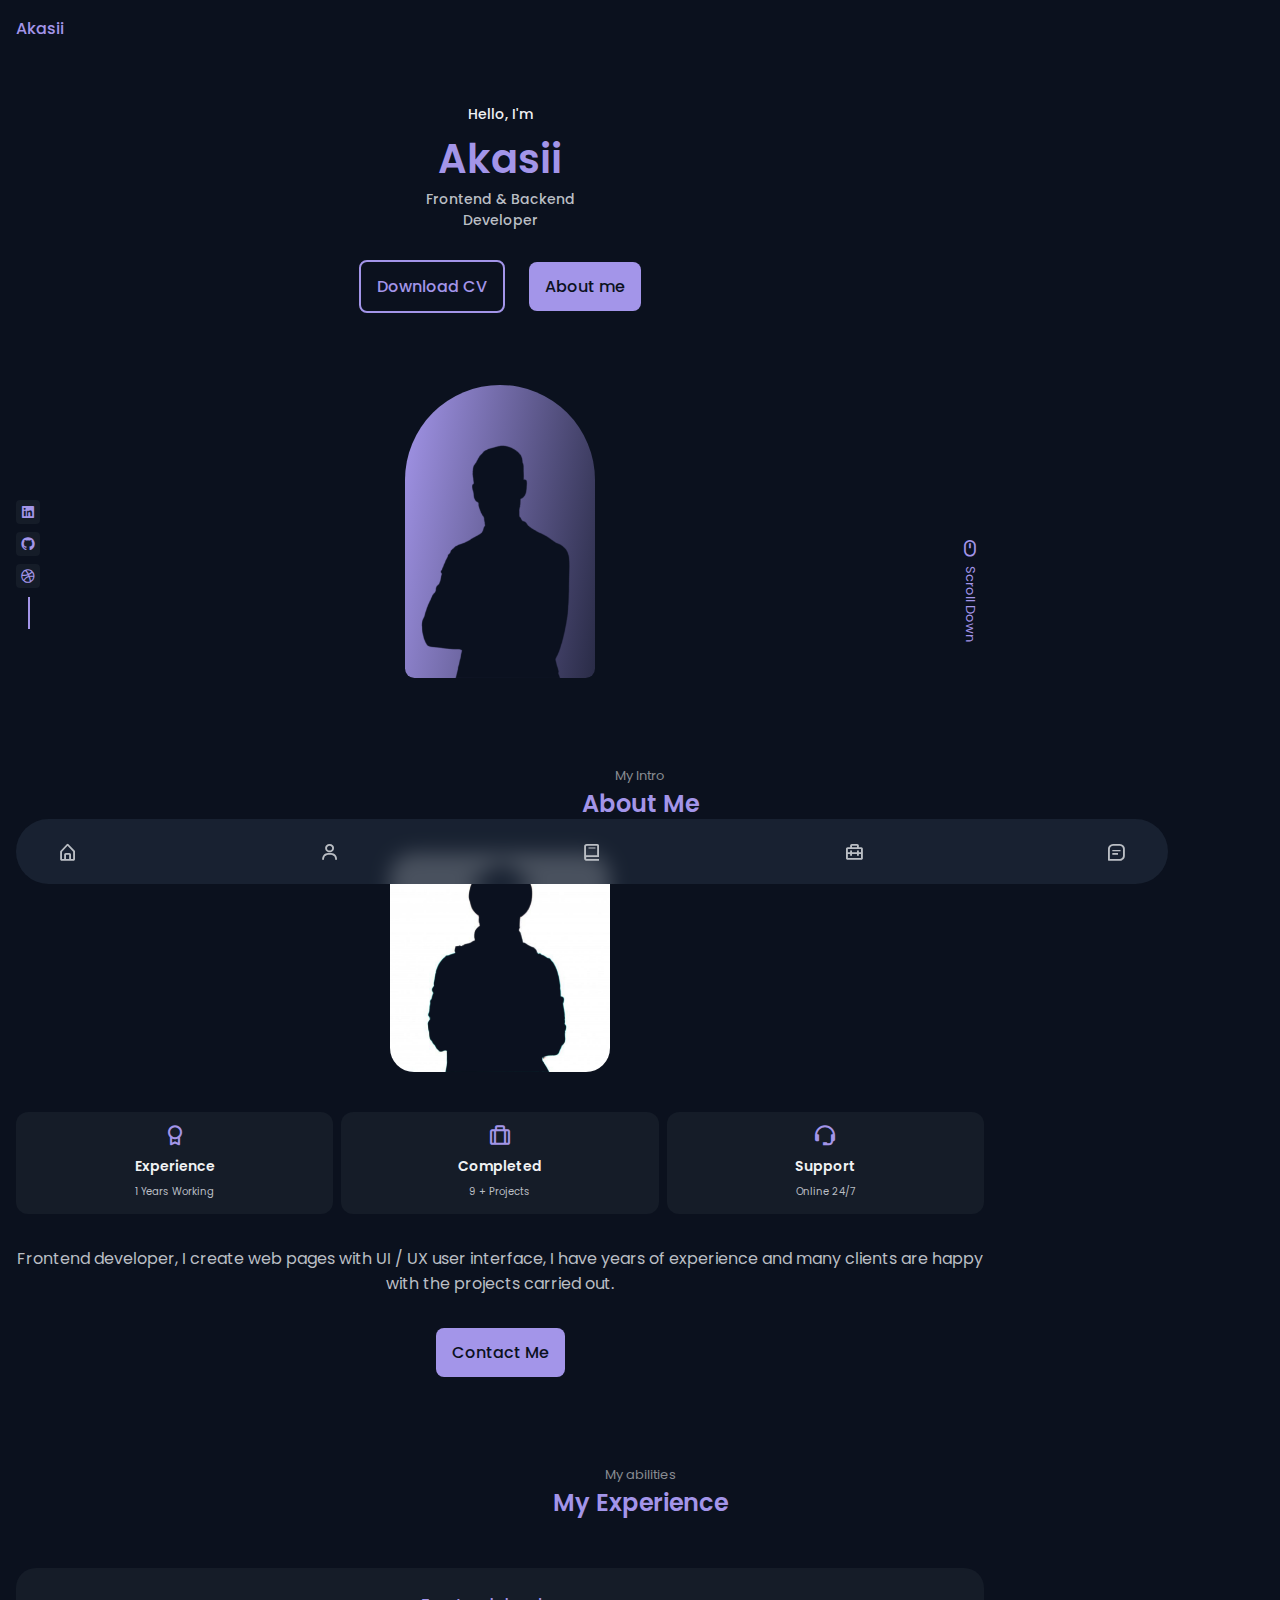
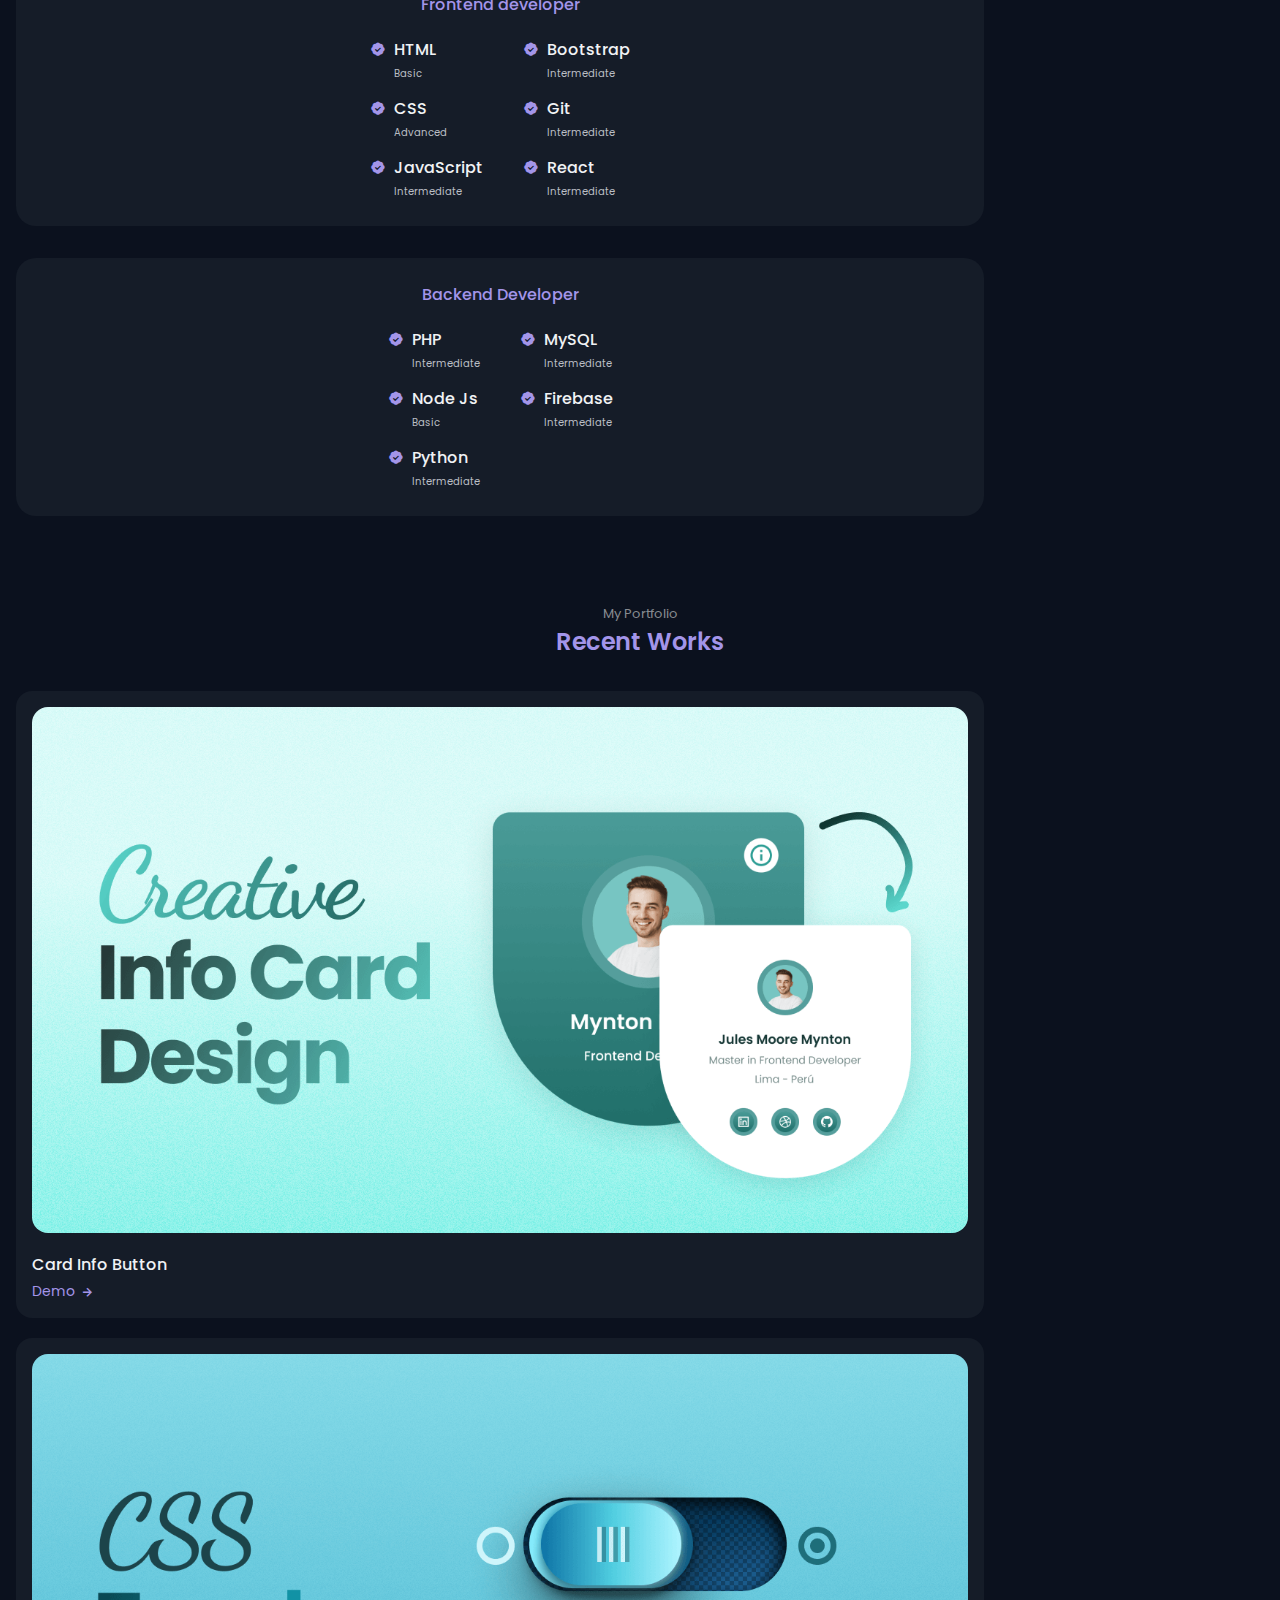
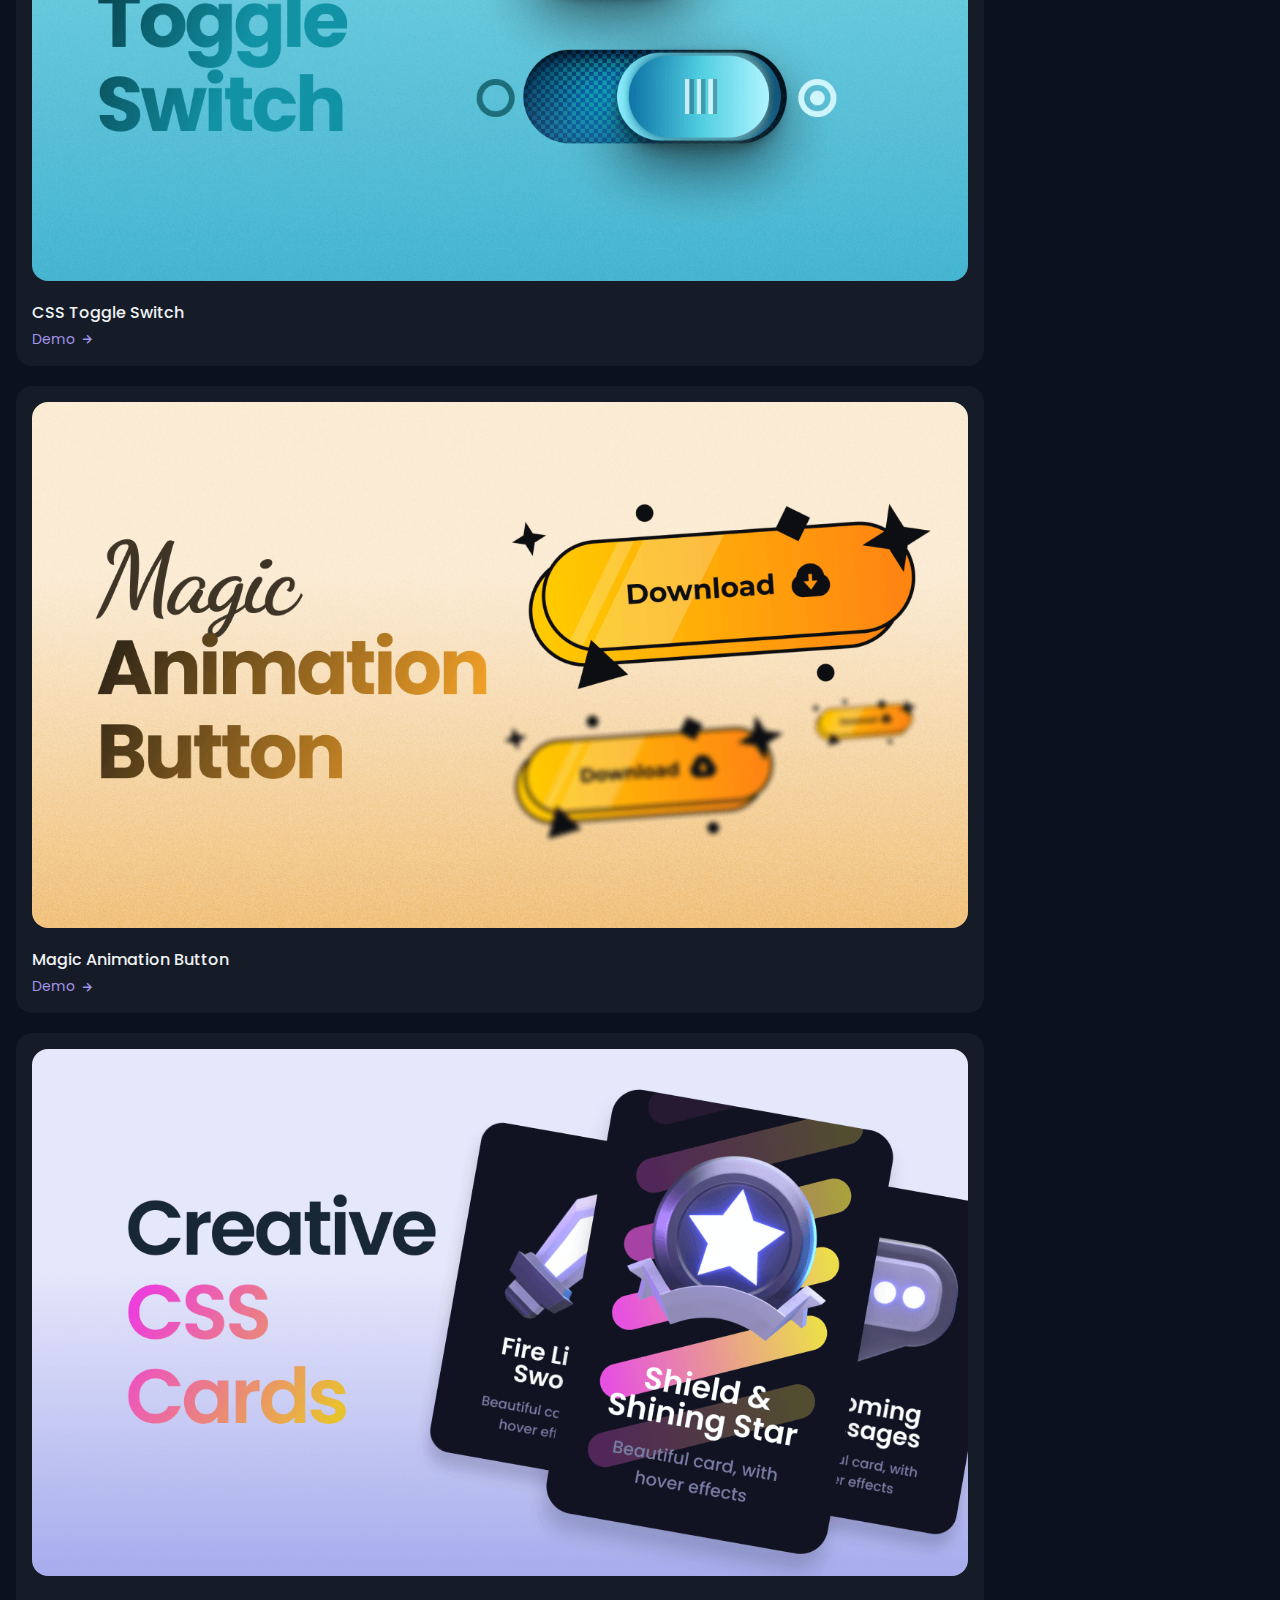
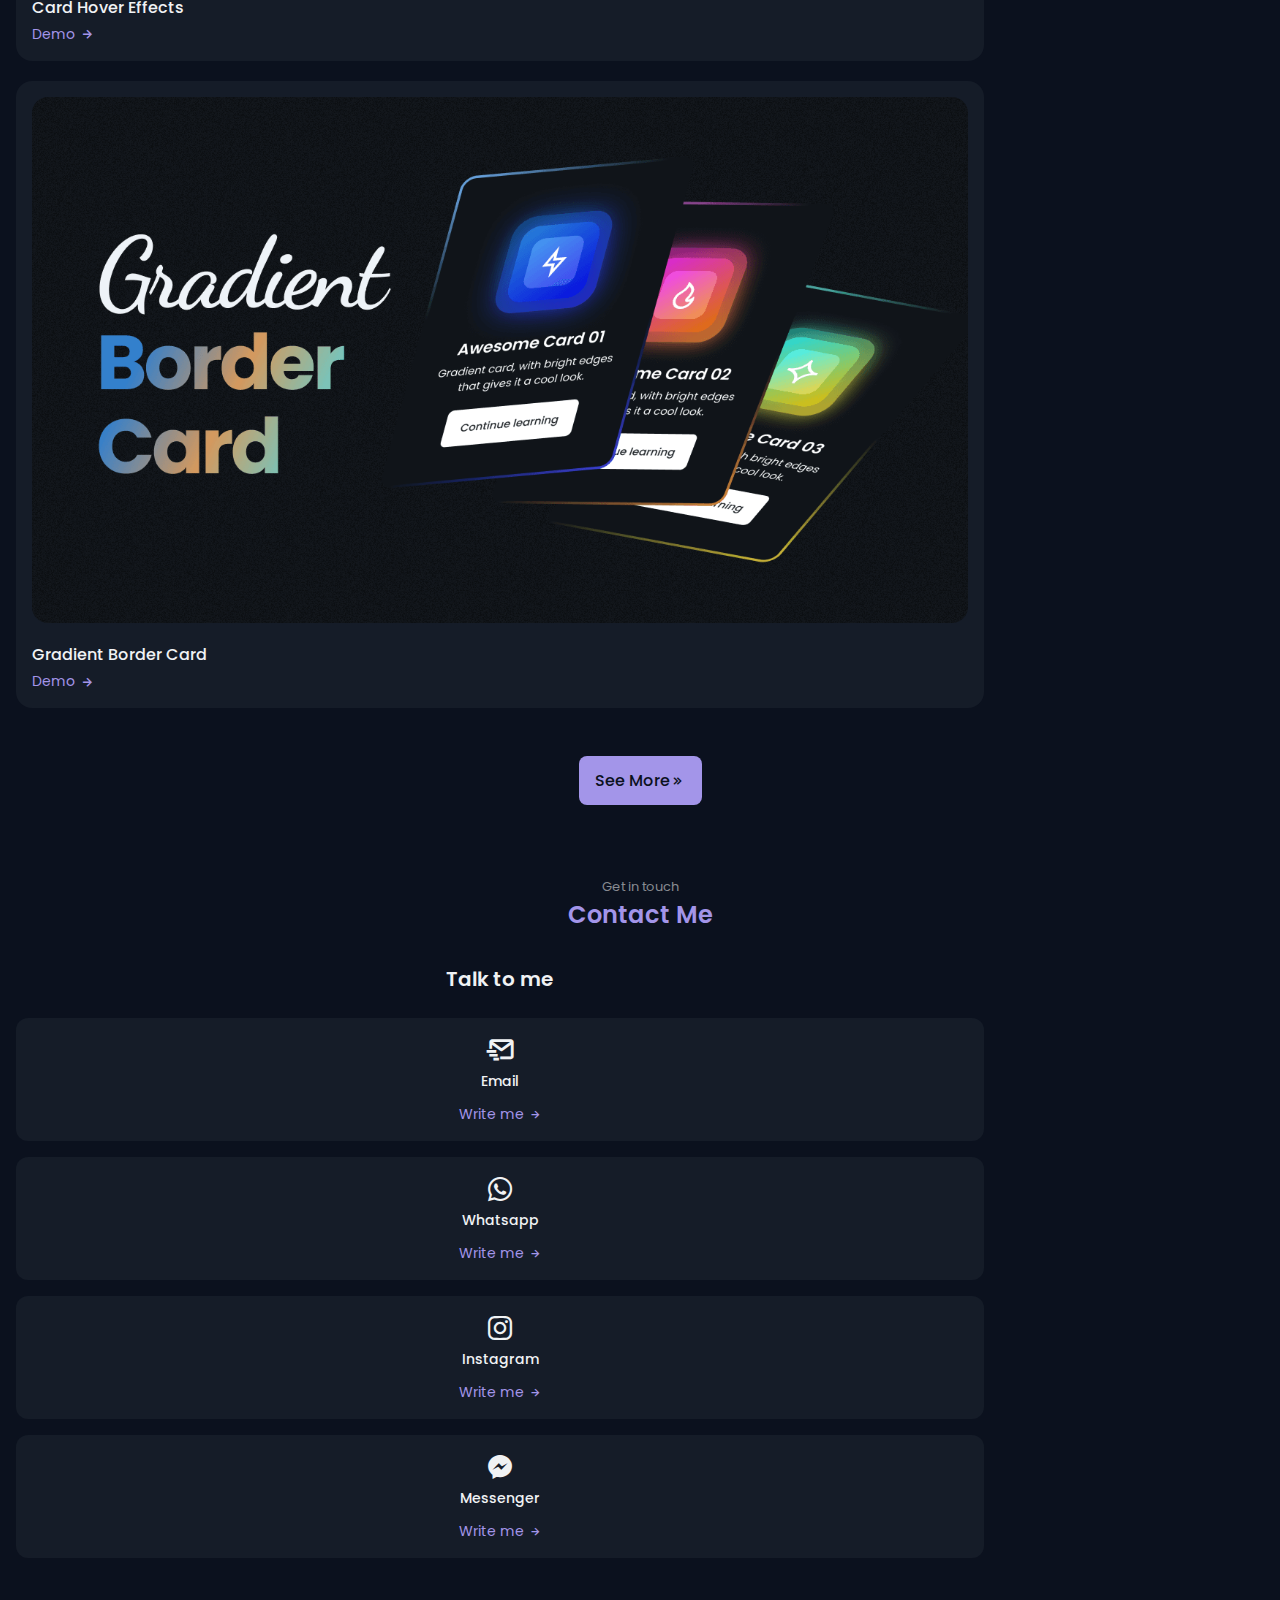
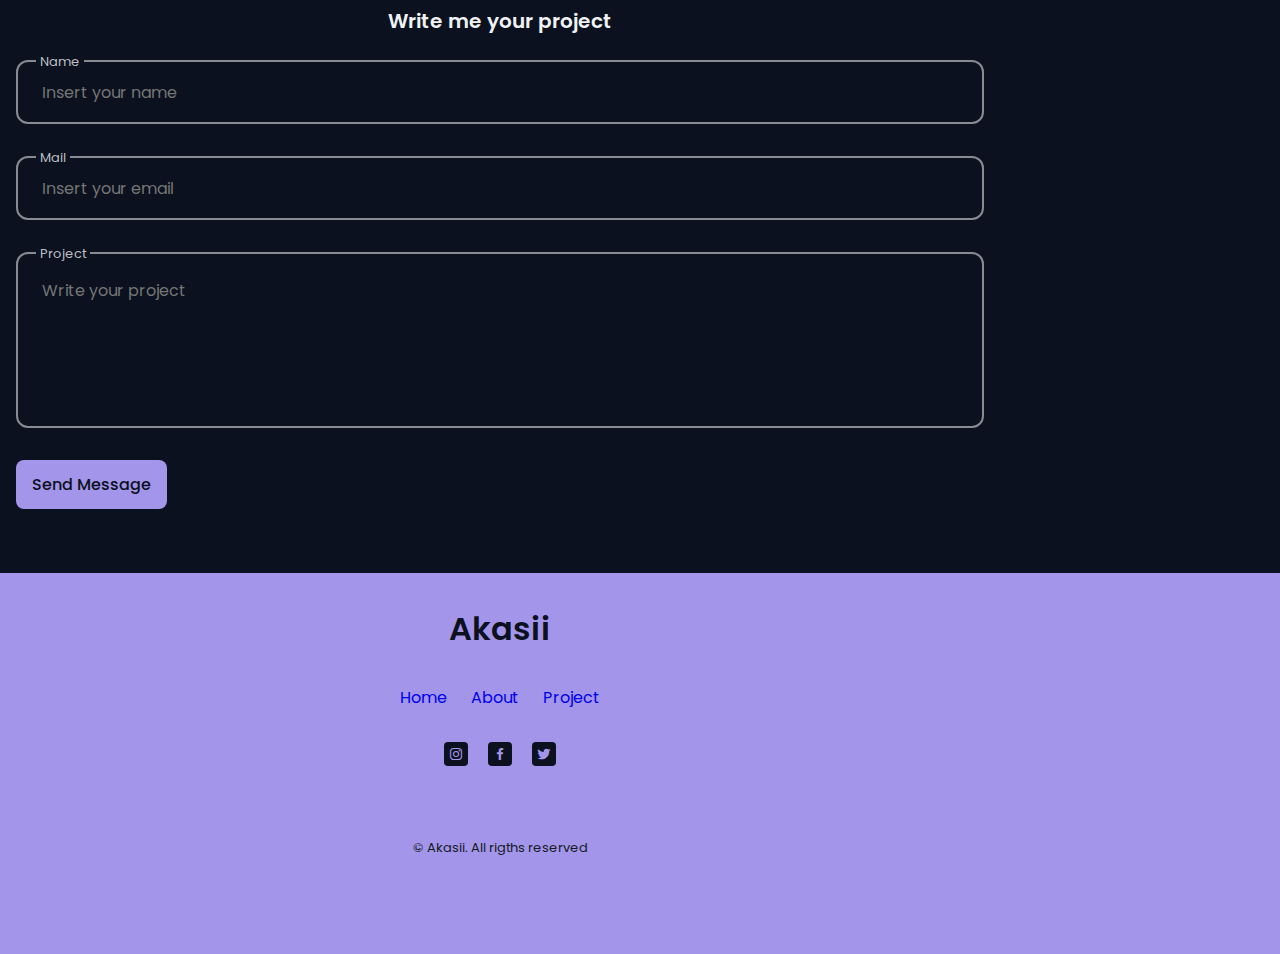
==== index.html @ c3a9596c "Add files via upload" ====
<!DOCTYPE html>

<html lang="en">
  <head>
    <meta charset="UTF-8" />

    <meta name="viewport" content="width=device-width, initial-scale=1.0" />

    <!--=============== FAVICON ===============-->

    <link
      rel="shortcut icon"
      href="logo.png"
      type="image/x-icon"
    />

    <!--=============== BOXICONS ===============-->

    <link
      href="https://unpkg.com/boxicons@2.1.4/css/boxicons.min.css"
      rel="stylesheet"
    />

    <!--=============== SWIPER CSS ===============-->

    <link rel="stylesheet" href="" />

    <!--=============== CSS ===============-->

    <link rel="stylesheet" href="style.css" />

    <title>Portfolio | Akasii</title>
  </head>

  <body>
    <!--=============== HEADER ===============-->

    <header class="header" id="header">
      <nav class="nav container">
        <a href="#" class="nav__logo">Akasii</a>

        <div class="nav__menu">
          <ul class="nav__list">
            <li class="nav__item">
              <a href="#home" class="nav__link">
                <i class="bx bx-home-alt"></i>
              </a>
            </li>

            <li class="nav__item">
              <a href="#about" class="nav__link">
                <i class="bx bx-user"></i>
              </a>
            </li>

            <li class="nav__item">
              <a href="#skills" class="nav__link">
                <i class="bx bx-book"></i>
              </a>
            </li>

            <li class="nav__item">
              <a href="#work" class="nav__link">
                <i class="bx bx-briefcase-alt-2"></i>
              </a>
            </li>

            <li class="nav__item">
              <a href="#contact" class="nav__link">
                <i class="bx bx-message-square-detail"></i>
              </a>
            </li>
          </ul>
        </div>
      </nav>
    </header>

    <!--=============== MAIN ===============-->

    <main class="main">
      <!--=============== HOME ===============-->

      <section class="home section" id="home">
        <div class="home__container container grid">
          <div class="home__data">
            <span class="home__greeting">Hello, I'm</span>

            <h1 class="home__name">Akasii</h1>

            <h3 class="home__education">Frontend & Backend <br /> Developer</h3>
            
            <br />

            <div class="home__buttons">
              <a download="" href="Ansel-Cv.pdf" class="button button--ghost">
                Download CV
              </a>

              <a href="#about" class="button">About me</a>
            </div>
          </div>

          <div class="home__handle">
            <img src="perfil.png" alt="" class="home__img" />
          </div>

          <div class="home__social">
            <a
              href="https://www.linkedin.com/"
              target="_blank"
              class="home__social-link"
            >
              <i class="bx bxl-linkedin-square"></i>
            </a>

            <a
              href="https://github.com/"
              target="_blank"
              class="home__social-link"
            >
              <i class="bx bxl-github"></i>
            </a>

            <a
              href="https://dribbble.com/"
              target="_blank"
              class="home__social-link"
            >
              <i class="bx bxl-dribbble"></i>
            </a>
          </div>

          <a href="#about" class="home__scroll">
            <i class="bx bx-mouse home__scroll-icon"></i>

            <span class="home__scroll-name">Scroll Down</span>
          </a>
        </div>
      </section>

      <!--=============== ABOUT ===============-->

      <section class="about section" id="about">
        <span class="section__subtitle">My Intro</span>

        <h2 class="section__title">About Me</h2>

        <div class="about__container container grid">
          <img src="about.jpg" alt="" class="about__img" />

          <div class="about__data">
            <div class="about__info">
              <div class="about__box">
                <i class="bx bx-award about__icon"></i>

                <h3 class="about__title">Experience</h3>

                <span class="about__subtitle">1 Years Working</span>
              </div>

              <div class="about__box">
                <i class="bx bx-briefcase-alt about__icon"></i>

                <h3 class="about__title">Completed</h3>

                <span class="about__subtitle">9 + Projects</span>
              </div>

              <div class="about__box">
                <i class="bx bx-support about__icon"></i>

                <h3 class="about__title">Support</h3>

                <span class="about__subtitle">Online 24/7</span>
              </div>
            </div>

            <p class="about__description">
              Frontend developer, I create web pages with UI / UX user
              interface, I have years of experience and many clients are happy
              with the projects carried out.
            </p>

            <a href="#contact" class="button">Contact Me</a>
          </div>
        </div>
      </section>

      <!--=============== SKILLS ===============-->

      <section class="skills section" id="skills">
        <span class="section__subtitle">My abilities</span>

        <h2 class="section__title">My Experience</h2>

        <div class="skills__container container grid">
          <div class="skills__content">
            <h3 class="skills__title">Frontend developer</h3>

            <div class="skills__box">
              <div class="skills__group">
                <div class="skills__data">
                  <i class="bx bxs-badge-check"></i>

                  <div>
                    <h3 class="skills__name">HTML</h3>

                    <span class="skills__level">Basic</span>
                  </div>
                </div>

                <div class="skills__data">
                  <i class="bx bxs-badge-check"></i>

                  <div>
                    <h3 class="skills__name">CSS</h3>

                    <span class="skills__level">Advanced</span>
                  </div>
                </div>

                <div class="skills__data">
                  <i class="bx bxs-badge-check"></i>

                  <div>
                    <h3 class="skills__name">JavaScript</h3>

                    <span class="skills__level">Intermediate</span>
                  </div>
                </div>
              </div>

              <div class="skills__group">
                <div class="skills__data">
                  <i class="bx bxs-badge-check"></i>

                  <div>
                    <h3 class="skills__name">Bootstrap</h3>

                    <span class="skills__level">Intermediate</span>
                  </div>
                </div>

                <div class="skills__data">
                  <i class="bx bxs-badge-check"></i>

                  <div>
                    <h3 class="skills__name">Git</h3>

                    <span class="skills__level">Intermediate</span>
                  </div>
                </div>

                <div class="skills__data">
                  <i class="bx bxs-badge-check"></i>

                  <div>
                    <h3 class="skills__name">React</h3>

                    <span class="skills__level">Intermediate</span>
                  </div>
                </div>
              </div>
            </div>
          </div>

          <div class="skills__content">
            <h3 class="skills__title">Backend Developer</h3>

            <div class="skills__box">
              <div class="skills__group">
                <div class="skills__data">
                  <i class="bx bxs-badge-check"></i>

                  <div>
                    <h3 class="skills__name">PHP</h3>

                    <span class="skills__level">Intermediate</span>
                  </div>
                </div>

                <div class="skills__data">
                  <i class="bx bxs-badge-check"></i>

                  <div>
                    <h3 class="skills__name">Node Js</h3>

                    <span class="skills__level">Basic</span>
                  </div>
                </div>

                <div class="skills__data">
                  <i class="bx bxs-badge-check"></i>

                  <div>
                    <h3 class="skills__name">Python</h3>

                    <span class="skills__level">Intermediate</span>
                  </div>
                </div>
              </div>

              <div class="skills__group">
                <div class="skills__data">
                  <i class="bx bxs-badge-check"></i>

                  <div>
                    <h3 class="skills__name">MySQL</h3>

                    <span class="skills__level">Intermediate</span>
                  </div>
                </div>

                <div class="skills__data">
                  <i class="bx bxs-badge-check"></i>

                  <div>
                    <h3 class="skills__name">Firebase</h3>

                    <span class="skills__level">Intermediate</span>
                  </div>
                </div>
              </div>
            </div>
          </div>
        </div>
      </section>

      <!--=============== WORK ===============-->

      <section class="work section" id="work">
        <span class="section__subtitle">My Portfolio</span>

        <h2 class="section__title section__work">Recent Works</h2>

        <div class="work__container container grid">
          <div class="work__card mix web">
            <img src="work1.png" alt="" class="work__img" />

            <h3 class="work__title">Card Info Button</h3>

            <a href="https://akasii-88.github.io/Card-Info-Button/" class="work__button">
              Demo <i class="bx bx-right-arrow-alt work__icon"></i>
            </a>
          </div>

          <div class="work__card mix movil">
            <img src="work2.png" alt="" class="work__img" />

            <h3 class="work__title">CSS Toggle Switch</h3>

            <a href="https://akasii-88.github.io/CSS-Toggle-Switch/" class="work__button">
              Demo <i class="bx bx-right-arrow-alt work__icon"></i>
            </a>
          </div>

          <div class="work__card mix design">
            <img src="work3.png" alt="" class="work__img" />

            <h3 class="work__title">Magic Animation Button</h3>

            <a href="https://akasii-88.github.io/Magic-Animation-Button/" class="work__button">
              Demo <i class="bx bx-right-arrow-alt work__icon"></i>
            </a>
          </div>

          <div class="work__card mix web">
            <img src="work4.png" alt="" class="work__img" />

            <h3 class="work__title">Card Hover Effects</h3>

            <a href="https://akasii-88.github.io/Responsive-Card-Hover-Effects/" class="work__button">
              Demo <i class="bx bx-right-arrow-alt work__icon"></i>
            </a>
          </div>

          <div class="work__card mix movil">
            <img src="work5.png" alt="" class="work__img" />

            <h3 class="work__title">Gradient Border Card</h3>

            <a href="https://akasii-88.github.io/Responsive-Gradient-Border-Card/" target="_blank" class="work__button">
              Demo <i class="bx bx-right-arrow-alt work__icon"></i>
            </a>
          </div>
      </section>
      
      <div class="button__work">
                <a href="project.html" class="button button__work">See More
                <i class='bx bx-chevrons-right' ></i>
                </a>
                </div>
            
      </div>

      <!--=============== CONTACT ===============-->

      <section class="contact section" id="contact">
        <span class="section__subtitle">Get in touch</span>
        <h2 class="section__title">Contact Me</h2>

        <div class="contact__container container grid">
          <div class="contact__content">
            <h3 class="contact__title">Talk to me</h3>

            <div class="contact__info">
              <div class="contact__card">
                <i class="bx bx-mail-send contact__card-icon"></i>
                <h3 class="contact__card-title">Email</h3>
                <span class="contact__card-data"> </span>

                <a href="#" target="_blank" class="contact__button">
                  Write me
                  <i class="bx bx-right-arrow-alt contact__button-icon"></i>
                </a>
              </div>

              <div class="contact__card">
                <i class="bx bxl-whatsapp contact__card-icon"></i>
                <h3 class="contact__card-title">Whatsapp</h3>
                <span class="contact__card-data"> </span>

                <a href="#" target="_blank" class="contact__button">
                  Write me
                  <i class="bx bx-right-arrow-alt contact__button-icon"></i>
                </a>
              </div>

              <div class="contact__card">
                <i class="bx bxl-instagram contact__card-icon"></i>
                <h3 class="contact__card-title">Instagram</h3>
                <span class="contact__card-data"> </span>

                <a href="#" target="_blank" class="contact__button">
                  Write me
                  <i class="bx bx-right-arrow-alt contact__button-icon"></i>
                </a>
              </div>

              <div class="contact__card">
                <i class="bx bxl-messenger contact__card-icon"></i>
                <h3 class="contact__card-title">Messenger</h3>
                <span class="contact__card-data"> </span>

                <a href="#" target="_blank" class="contact__button">
                  Write me
                  <i class="bx bx-right-arrow-alt contact__button-icon"></i>
                </a>
              </div>
            </div>
          </div>

          <div class="contact__content">
            <h3 class="contact__title">Write me your project</h3>

            <form action="" class="contact__form">
              <div class="contact__form-div">
                <label for="" class="contact__form-tag">Name</label>
                <input
                  type="text"
                  placeholder="Insert your name"
                  class="contact__form-input"
                />
              </div>

              <div class="contact__form-div">
                <label for="" class="contact__form-tag">Mail</label>
                <input
                  type="email"
                  placeholder="Insert your email"
                  class="contact__form-input"
                />
              </div>

              <div class="contact__form-div contact__form-area">
                <label for="" class="contact__form-tag">Project</label>
                <textarea
                  name=""
                  id=""
                  cols="30"
                  rows="10"
                  placeholder="Write your project"
                  class="contact__form-input"
                ></textarea>
              </div>

              <button class="button">Send Message</button>
            </form>
          </div>
        </div>
      </section>
    </main>

    <!--=============== FOOTER ===============-->

    <footer class="footer">
      <div class="footer__container container">
        <h1 class="footer__title">Akasii</h1>

        <ul class="footer__list">
          <li>
            <a href="#home" class="footer__link">Home</a>
          </li>
          <li>
            <a href="#about" class="footer__link">About</a>
          </li>
          <li>
            <a href="#work" class="footer__link">Project</a>
          </li>
        </ul>

        <ul class="footer__social">
          <a
            href="https://www.instagram.com/"
            target="_blank"
            class="footer__social-link"
          >
            <i class="bx bxl-instagram"></i>
          </a>
          <a
            href="https://www.facebook.com/"
            target="_blank"
            class="footer__social-link"
          >
            <i class="bx bxl-facebook"></i>
          </a>
          <a
            href="https://twitter.com/"
            target="_blank"
            class="footer__social-link"
          >
            <i class="bx bxl-twitter"></i>
          </a>
        </ul>

        <span class="footer__copy">
          &#169; Akasii. All rigths reserved
        </span>
      </div>
    </footer>

    <!--=============== SCROLLREVEAL ===============-->

    <script src=""></script>

    <!--=============== SWIPER JS ===============-->

    <script src=""></script>

    <!--=============== MIXITUP FILTER ===============-->

    <script src="mixitup.min.js"></script>

    <!--=============== MAIN JS ===============-->

    <script src="main.js"></script>
  </body>
</html>
---- style.css ----
/*=============== GOOGLE FONTS ===============*/
@import url("https://fonts.googleapis.com/css2?family=Poppins:wght@400;500;600&display=swap");

/*=============== VARIABLES CSS ===============*/
:root {
  --header-height: 3.5rem;

  /*========== Colors ==========*/
  /*Color mode HSL(hue, saturation, lightness)*/
  /*
        Purple: hsl(250, 66%, 75%)
        Blue: hsl(207, 90%, 72%)
        Pink: hsl(356, 66%, 75%)
        Teal: hsl(174, 63%, 62%)
  */
  --first-hue: 250;
  --sat: 66%;
  --lig: 75%;
  --second-hue: 219;
  --first-color: hsl(var(--first-hue), var(--sat), var(--lig));
  --first-color-alt: hsl(var(--first-hue), var(--sat), 71%); /* -4% */
  --title-color: hsl(var(--second-hue), 15%, 95%);
  --text-color: hsl(var(--second-hue), 8%, 75%);
  --text-color-light: hsl(var(--second-hue), 4%, 55%);
  --body-color: hsl(var(--second-hue), 48%, 8%);
  --container-color: hsl(var(--second-hue), 32%, 12%);

  /*========== Font and typography ==========*/
  /*.5rem = 8px | 1rem = 16px ...*/
  --body-font: 'Poppins', sans-serif;
  --biggest-font-size: 1.75rem;
  --h1-font-size: 1.5rem;
  --h2-font-size: 1.25rem;
  --h3-font-size: 1rem;
  --normal-font-size: .938rem;
  --small-font-size: .813rem;
  --smaller-font-size: .75rem;
  --tiny-font-size: .625rem;

  /*========== Font weight ==========*/
  --font-medium: 500;
  --font-semibold: 600;

  /*========== z index ==========*/
  --z-tooltip: 10;
  --z-fixed: 100;
  --z-modal: 1000;
}

/* Responsive typography */
@media screen and (min-width: 968px) {
  :root {
    --biggest-font-size: 2.5rem;
    --h1-font-size: 2.25rem;
    --h2-font-size: 1.5rem;
    --h3-font-size: 1.25rem;
    --normal-font-size: 1rem;
    --small-font-size: .875rem;
    --smaller-font-size: .813rem;
  }
}

/*=============== BASE ===============*/
* {
  box-sizing: border-box;
  padding: 0;
  margin: 0;
}

html {
  scroll-behavior: smooth;
}

body,
button,
input,
textarea {
  font-family: var(--body-font);
  font-size: var(--normal-font-size);
}

body {
  background-color: var(--body-color);
  color: var(--text-color);
  transition: .4s; /* for light mode animation */
}

h1, h2, h3 {
  color: var(--title-color);
  font-weight: var(--font-semibold);
}

ul {
  list-style: none;
}

a {
  text-decoration: none;
}

button {
  cursor: pointer;
  border: none;
  outline: none;
}

img {
  max-width: 100%;
  height: auto;
}

/*=============== THEME ===============*/


/*========== Variables Dark theme ==========*/


/*========== 
    Color changes in some parts of 
    the website, in light theme
==========*/


/*=============== REUSABLE CSS CLASSES ===============*/
.container {
  max-width: 968px;
  margin-left: 1rem;
  margin-right: 1rem;
}

.grid {
  display: grid;
  gap: 1.25rem;
}

.main {
  overflow: hidden;
}

.section {
  padding: 4.5rem 0 1rem;
}

.section__title, 
.section__subtitle {
  text-align: center;
}

.section__title {
  font-size: var(--h2-font-size);
  color: var(--first-color);
  margin-bottom: 2rem;
}

.section__work {
  margin-bottom: 1rem;
}

.section__subtitle {
  display: block;
  font-size: var(--smaller-font-size);
  color: var(--text-color-light);
}

/*=============== HEADER & NAV===============*/
.header {
  position: fixed;
  top: 0;
  left: 0;
  width: 100%;
  background-color: var(--body-color);
  z-index: var(--z-fixed);
}

.nav {
  height: var(--header-height);
  display: flex;
  justify-content: space-between;
  align-items: center;
}

.nav__logo {
  color: var(--first-color);
  font-weight: var(--font-medium);
  transition: .4s;
}

.nav__logo:hover {
  color: var(--first-color-alt);
}

.nav__menu {
  position: fixed;
  bottom: 1rem;
  background-color: hsl(var(--second-hue), 32%, 16%, .8);
  width: 90%;
  border-radius: 4rem;
  padding: 1rem 2.25rem;
  backdrop-filter: blur(10px);
}

.nav__list {
  display: flex;
  justify-content: space-between;
  align-content: center;
}

.nav__link {
  color: var(--text-color);
  font-size: 1.25rem;
  padding: .4rem;
  display: flex;
  border-radius: 5rem;
}

/* Active link */
.active-link {
  background: linear-gradient(100deg,
              hsl(var(--first-hue), var(--sat), var(--lig), 1),
              hsl(var(--first-hue), var(--sat), var(--lig), .2)
              );
  box-shadow: 0 0 16px hsl(var(--first-hue), var(--sat), var(--lig), .4);
}

/* Change background header */
.scroll-header {
  box-shadow: 0 4px 4px hsl(0, 0%, 4%, .3);
}

/*=============== HOME ===============*/
.home__container {
  position: relative;
  row-gap: 4.5rem;
  padding-top: 2rem;
}

.home__data {
  text-align: center;
}

.home__greeting, 
.home__education {
  font-size: var(--small-font-size);
  font-weight: var(--font-medium);
}

.home__greeting {
  display: block;
  color: var(--title-color);
  margin-bottom: .25rem;
}

.home__education {
  color: var(--text-color);
  margin-bottom: .25rem;
}

.home__name {
  font-size: var(--biggest-font-size);
  color: var(--first-color);
}

.home__img {
  width: 160px;
}

.home__handle {
  justify-self: center;
  width: 190px;
  height: 293px;
  background: linear-gradient(100deg,
              hsl(var(--first-hue), var(--sat), var(--lig), 1),
              hsl(var(--first-hue), var(--sat), var(--lig), .2)
             );
  border-radius: 10rem 10rem 1rem 1rem;
  display: flex;
  align-items: flex-end;
  justify-content: center;
  overflow: hidden;
}

.home__buttons {
  display: flex;
  justify-content: center;
  align-items: center;
  gap: 1.5rem;
}

.home__social, 
.home__scroll {
  position: absolute;
}

.home__social {
  bottom: 5rem;
  left: 0;
  display: grid;
  row-gap: .5rem;
}

.home__social-link {
  width: max-content;
  background-color: var(--container-color);
  color: var(--first-color);
  padding: .25rem;
  border-radius: .25rem;
  display: flex;
  font-size: 1rem;
  transition: .4s;
}

.home__social-link:hover {
  background-color: var(--first-color);
  color: #fff;
}

.home__social::after {
  content: "";
  width: 32px;
  height: 2px;
  background-color: var(--first-color);
  transform: rotate(90deg) translate(16px, 3px);
}

.home__scroll {
  color: var(--first-color);
  right: -1.5rem;
  bottom: 4rem;
  display: grid;
  row-gap: 2.25rem;
  justify-items: center;
}

.home__scroll-icon {
  font-size: 1.25rem;
}

.home__scroll-name {
  font-size: var(--smaller-font-size);
  transform: rotate(90deg);
}

/*=============== BUTTONS ===============*/
.button {
  display: inline-block;
  background-color: var(--first-color);
  color: var(--body-color);
  padding: .75rem 1rem;
  border-radius: .5rem;
  font-weight: var(--font-medium);
  transition: .4s;
}

.button:hover {
  background-color: var(--first-color-alt);
  color: var(--body-color);
}

.button--ghost {
  background-color: transparent;
  border: 2px solid var(--first-color);
  color: var(--first-color);
}

/*=============== ABOUT ===============*/
.about__container {
  row-gap: 2.5rem;
}

.about__img {
  width: 220px;
  border-radius: 1.5rem;
  justify-self: center;
}

.about__data {
  text-align: center;
}

.about__info {
  display: grid;
  grid-template-columns: repeat(3, 1fr);
  gap: .5rem;
  margin-bottom: 2rem;
}

.about__box {
  background-color: var(--container-color);
  border-radius: .75rem;
  padding: .75rem .5rem;
}

.about__icon {
  font-size: 1.5rem;
  color: var(--first-color);
  margin-bottom: .5rem;
}

.about__title {
  font-size: var(--small-font-size);
}

.about__subtitle {
  font-size: var(--tiny-font-size);
}

.about__description {
  margin-bottom: 2rem;
}

/*=============== SKILLS ===============*/
.skills__container {
  row-gap: 2rem;
  padding-top: 1rem;
}

.skills__content {
  background-color: var(--container-color);
  padding: 1.5rem;
  border-radius: 1.25rem;
}

.skills__title {
  font-size: var(--normal-font-size);
  font-weight: var(--font-medium);
  color: var(--first-color);
  text-align: center;
  margin-bottom: 1.5rem;
}

.skills__box {
  display: flex;
  justify-content: center;
  column-gap: 2.5rem;
}

.skills__group {
  display: grid;
  align-content: flex-start;
  row-gap: 1rem;
}

.skills__data {
  display: flex;
  column-gap: .5rem;
}

.skills .bxs-badge-check {
  font-size: 1rem;
  color: var(--first-color);
}

.skills__name {
  font-size: var(--normal-font-size);
  font-weight: var(--font-medium);
  line-height: 18px;
}

.skills__level {
  font-size: var(--tiny-font-size);
}

/*Active modal*/
.active-modal {
  opacity: 1;
  visibility: visible;
}

/*=============== WORK ===============*/
.work__container {
  padding-top: 1rem;
}

.work__filters {
  display: flex;
  justify-content: center;
  align-items: center;
  column-gap: .75rem;
  margin-bottom: 2rem;
}

.work__item {
  cursor: pointer;
  color: var(--text-color);
  padding: .25rem .75rem;
  font-weight: var(--font-medium);
  border-radius: .5rem;
}

.work__card {
  background-color: var(--container-color);
  padding: 1rem;
  border-radius: 1rem;
}

.work__img {
  border-radius: 1rem;
  margin-bottom: .75rem;
}

.work__title {
  font-size: var(--normal-font-size);
  font-weight: var(--font-medium);
  margin-bottom: .25rem;
}

.work__button {
  width: max-content;
  color: var(--first-color);
  font-size: var(--small-font-size);
  display: flex;
  align-items: center;
  column-gap: .25rem;
}

.work__button:hover .work__icon {
  transform: translateX(.25rem);
}

.work__icon {
  font-size: 1rem;
  transition: .4s;
}

/* Active item work*/
.active-work {
  background-color: var(--first-color);
  color: var(--body-color);
}

.button__work {
  display: flex;
  margin-top: 1rem;
  text-align: center;
  align-content: center;
  justify-content: center;
  align-items: center;
}

.button__project-icon {
  font-size: 1rem;
  transition: .4s;
  margin-top: .25;
}

/*=============== TESTIMONIAL ===============*/


/* Swiper class */


/*=============== CONTACT ===============*/
.contact__container {
  row-gap: 3rem;
  padding-bottom: 3rem;
}

.contact__title {
  text-align: center;
  font-size: var(--h3-font-size);
  margin-bottom: 1.5rem;
}

.contact__info {
  display: grid;
  gap: 1rem;
}

.contact__card {
  background-color: var(--container-color);
  padding: 1rem;
  border-radius: .75rem;
  text-align: center;
  justify-content: center;
}

.contact__card-icon {
  font-size: 2rem;
  color: var(--title-color);
  margin-bottom: .25rem;
}

.contact__card-title, 
.contact__card-data {
  font-size: var(--small-font-size);
}

.contact__card-title {
  font-weight: var(--font-medium);
}

.contact__card-data {
  display: block;
  margin-bottom: .75rem;
}

.contact__button {
  color: var(--first-color);
  font-size: var(--small-font-size);
  display: flex;
  align-items: center;
  justify-content: center;
  column-gap: .25rem;
}

.contact__button:hover .contact__button-icon {
  transform: translateX(.25rem);
}

.contact__button-icon {
  transition: .4s;
}

.contact__form-div {
  position: relative;
  margin-bottom: 2rem;
  height: 4rem;
}

.contact__form-input {
  position: absolute;
  top: 0;
  left: 0;
  width: 100%;
  height: 100%;
  border: 2px solid var(--text-color-light);
  background: none;
  color: var(--text-color);
  outline: none;
  padding: 1.5rem;
  border-radius: .75rem;
  z-index: 1;
}

.contact__form-tag {
  position: absolute;
  top: -.75rem;
  left: 1.25rem;
  font-size: var(--smaller-font-size);
  padding: .25rem;
  background-color: var(--body-color);
  z-index: 10;
}

.contact__form-area {
  height: 11rem;
}

.contact__form-area textarea {
  resize: none;
}

/*=============== FOOTER ===============*/
.footer {
  background-color: var(--first-color);
}

.footer__container {
  padding: 2rem 0 6rem;
}

.footer__title, 
.footer-link {
  color: var(--body-color);
}

.footer__title {
  text-align: center;
  margin-bottom: 2rem;
}

.footer__list {
  display: flex;
  justify-content: center;
  column-gap: 1.5rem;
  margin-bottom: 2rem;
}

.footer__social {
  display: flex;
  justify-content: center;
  column-gap: 1.25rem;
}

.footer__social-link {
  background-color: var(--body-color);
  color: var(--first-color);
  padding: .25rem;
  border-radius: .25rem;
  font-size: 1rem;
  display: inline-flex;
}

.footer__copy {
  display: block;
  margin-top: 4.5rem;
  color: var(--container-color);
  text-align: center;
  font-size: var(--smaller-font-size);
}

/*=============== SCROLL BAR ===============*/
::-webkit-scrollbar {
  width: .6rem;
  border-radius: .5rem;
  background-color: hsl(var(--second-hue), 8%, 30%);
}

::-webkit-scrollbar-thumb {
  background-color: hsl(var(--second-hue), 8%, 26%);
  border-radius: .5rem;
}

::-webkit-scrollbar-thumb:hover {
  background-color: hsl(var(--second-hue), 8%, 20%);
}
/*=============== BREAKPOINTS ===============*/
/* For small devices */
/* @media screen and (max-width: 320px){
  .nav__menu {
    padding: 1rem 1.5rem;
  }
  
  .home__buttons {
    flex-direction: column;
  }
  
  .home__handle {
    width: 150px;
    height: 253px;
  }
  
  .home__img {
    width: 130px;
  }
  
  .about__info {
    grid-template-columns: repeat(2, 1fr);
  }
  
  .skills__box {
    column-gap: 1rem;
  }
  
  .skills__name {
    font-size: var(--small-font-size);
  }
  
  .work__item {
    font-size: var(--small-font-size);
  }
  
} */

/* For medium devices */
/* @media screen and (mim-width: 576px){
  .nav__menu {
    width: 328px;
    left: 0;
    right: 0;
    margin: 0 auto;
  }
  
  .about__info {
    grid-template-columns: repeat(3, 140px);
    justify-content: center;
  }
  
  .about__subtitle {
    padding: 0 5rem;
  }
  
  .skills__container {
    justify-content: center;
  }
  
  .skills__content {
    padding: 2rem 4rem;
  }
  
  .work__container {
    justify-content: center;
  }
  
  .work__img {
    width: 295px;
  }
  
  .contact__info {
    grid-template-columns: 300px;
    justify-content: center;
  }
  
  .contact__form {
    width: 360px;
    margin: 0 auto;
  } */
  
}

/* For large devices */
/* @media screen and (max-width: 767px){
  .work__ccontainer {
    grid-template-columns: repeat(2, max-content);
  }
  
  .contact__container {
    grid-template-columns: repeat(2, max-content);
    justify-content: center;
    column-gap: 3rem;
  } */
  
}
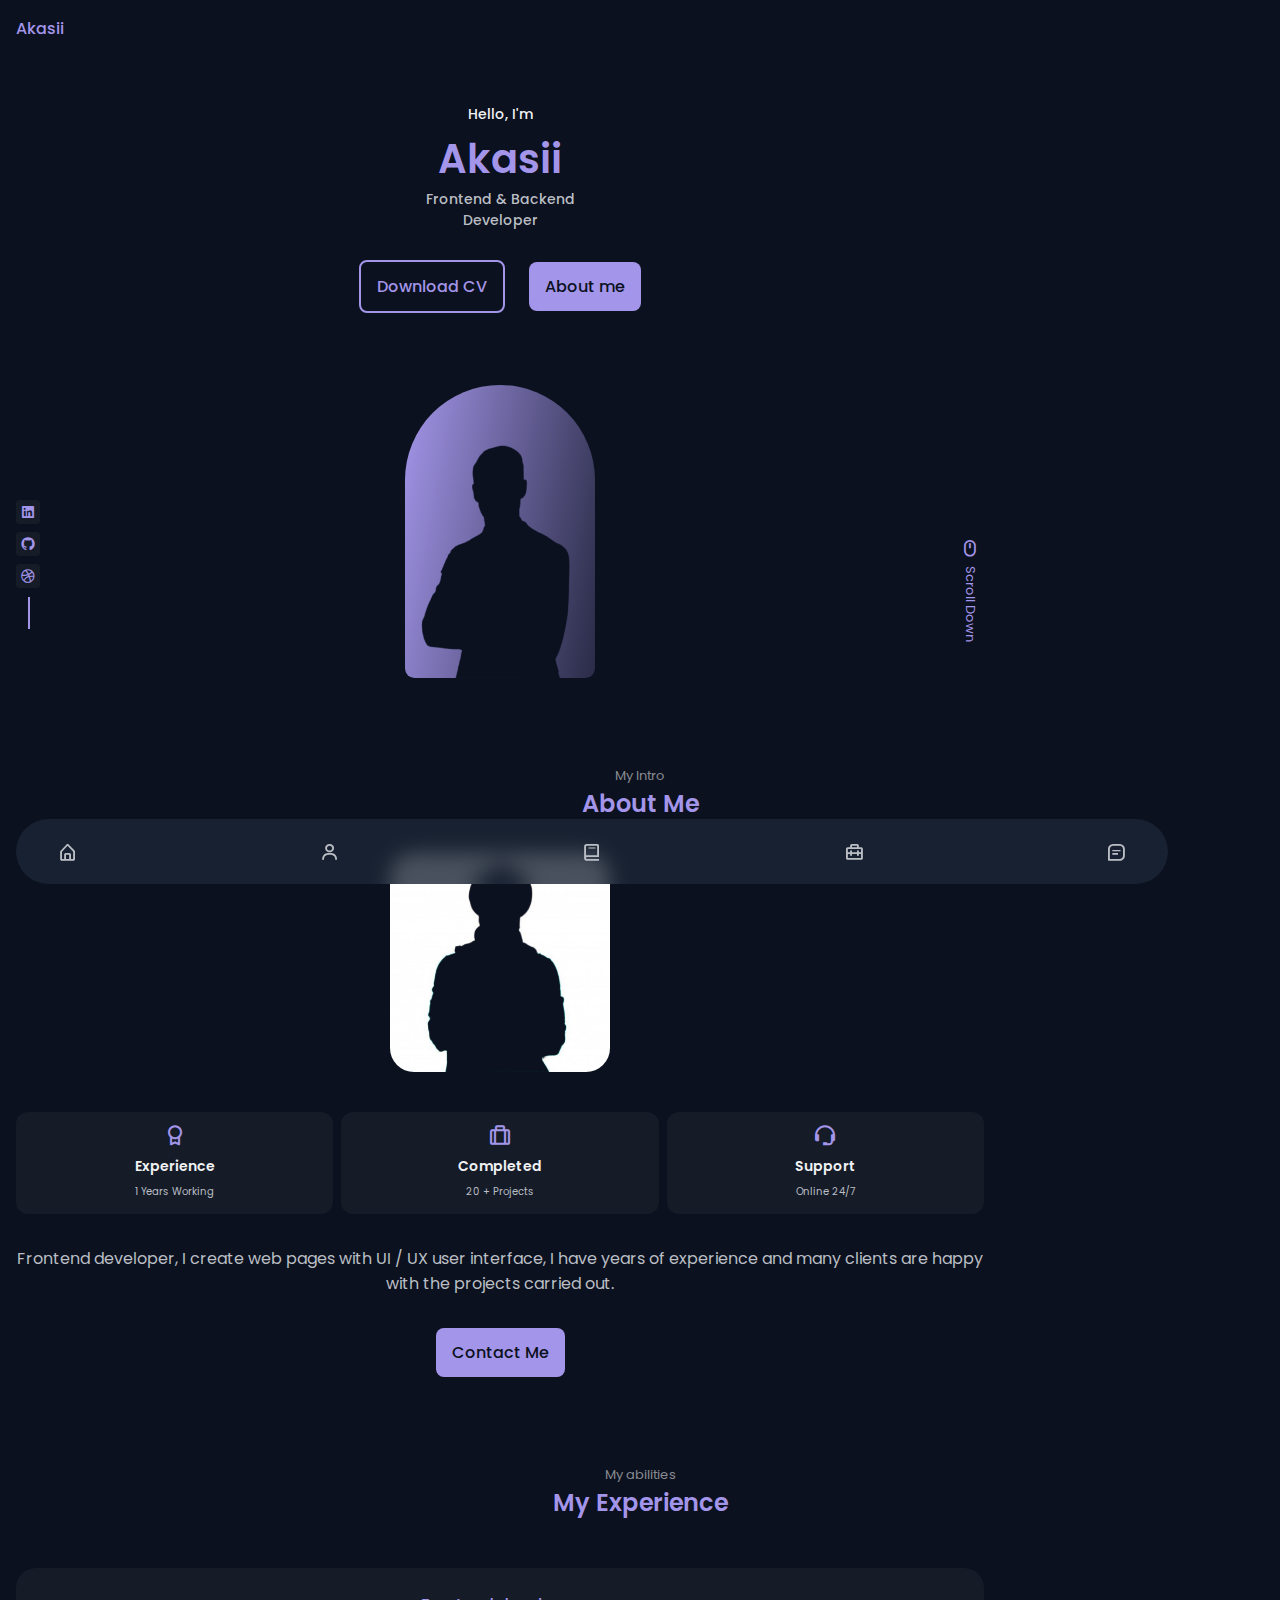
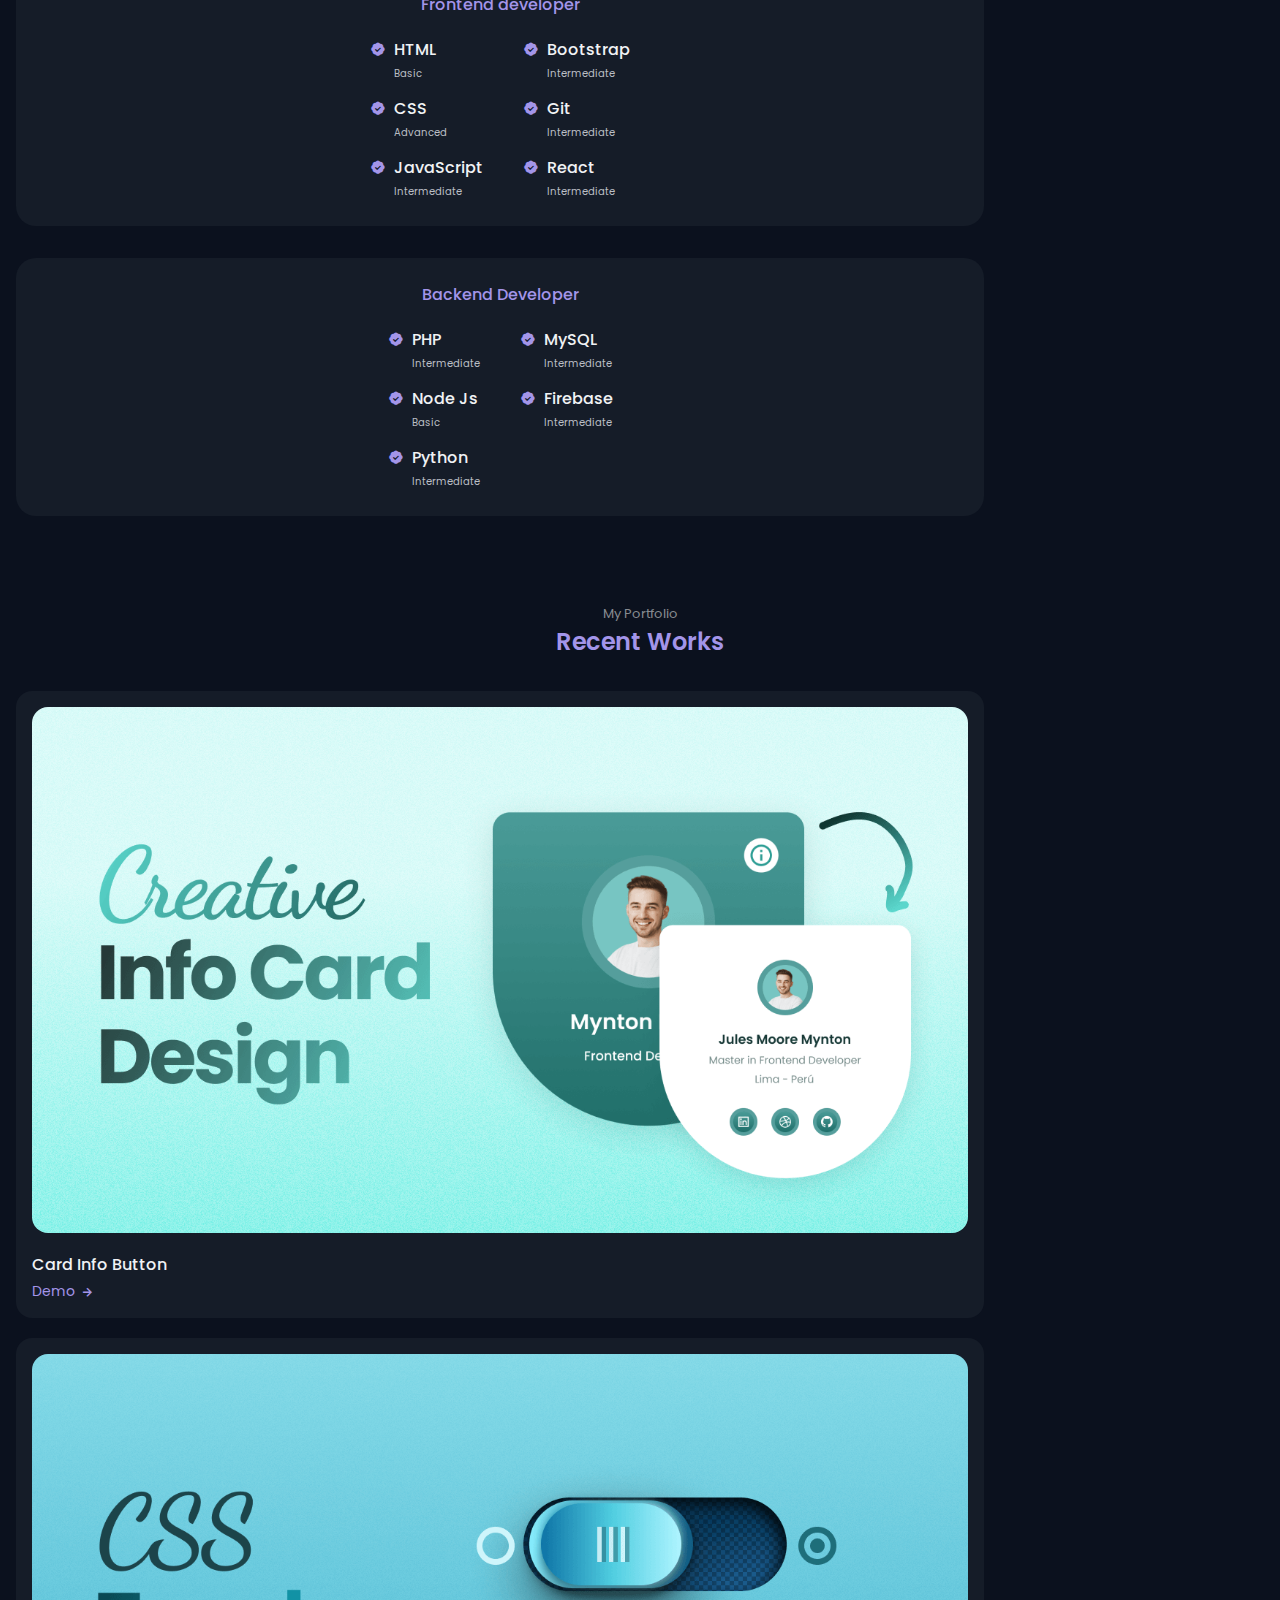
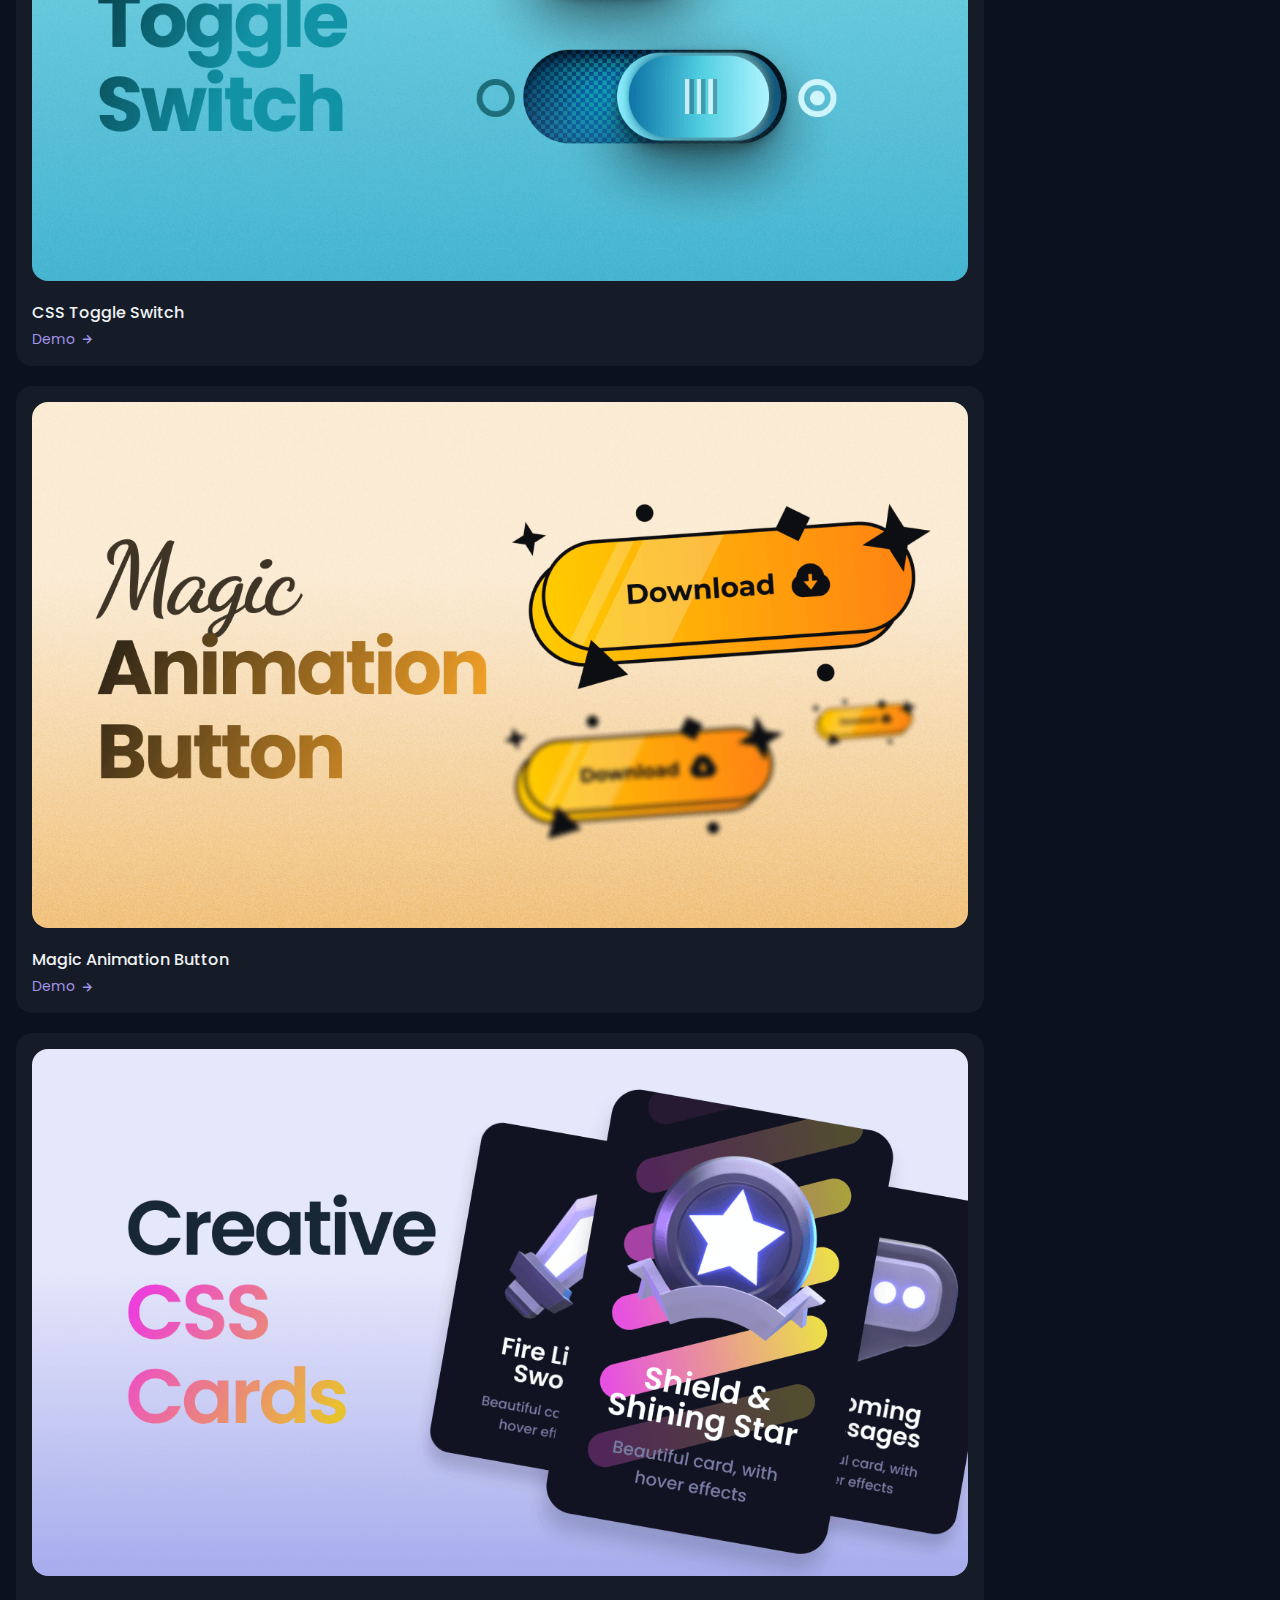
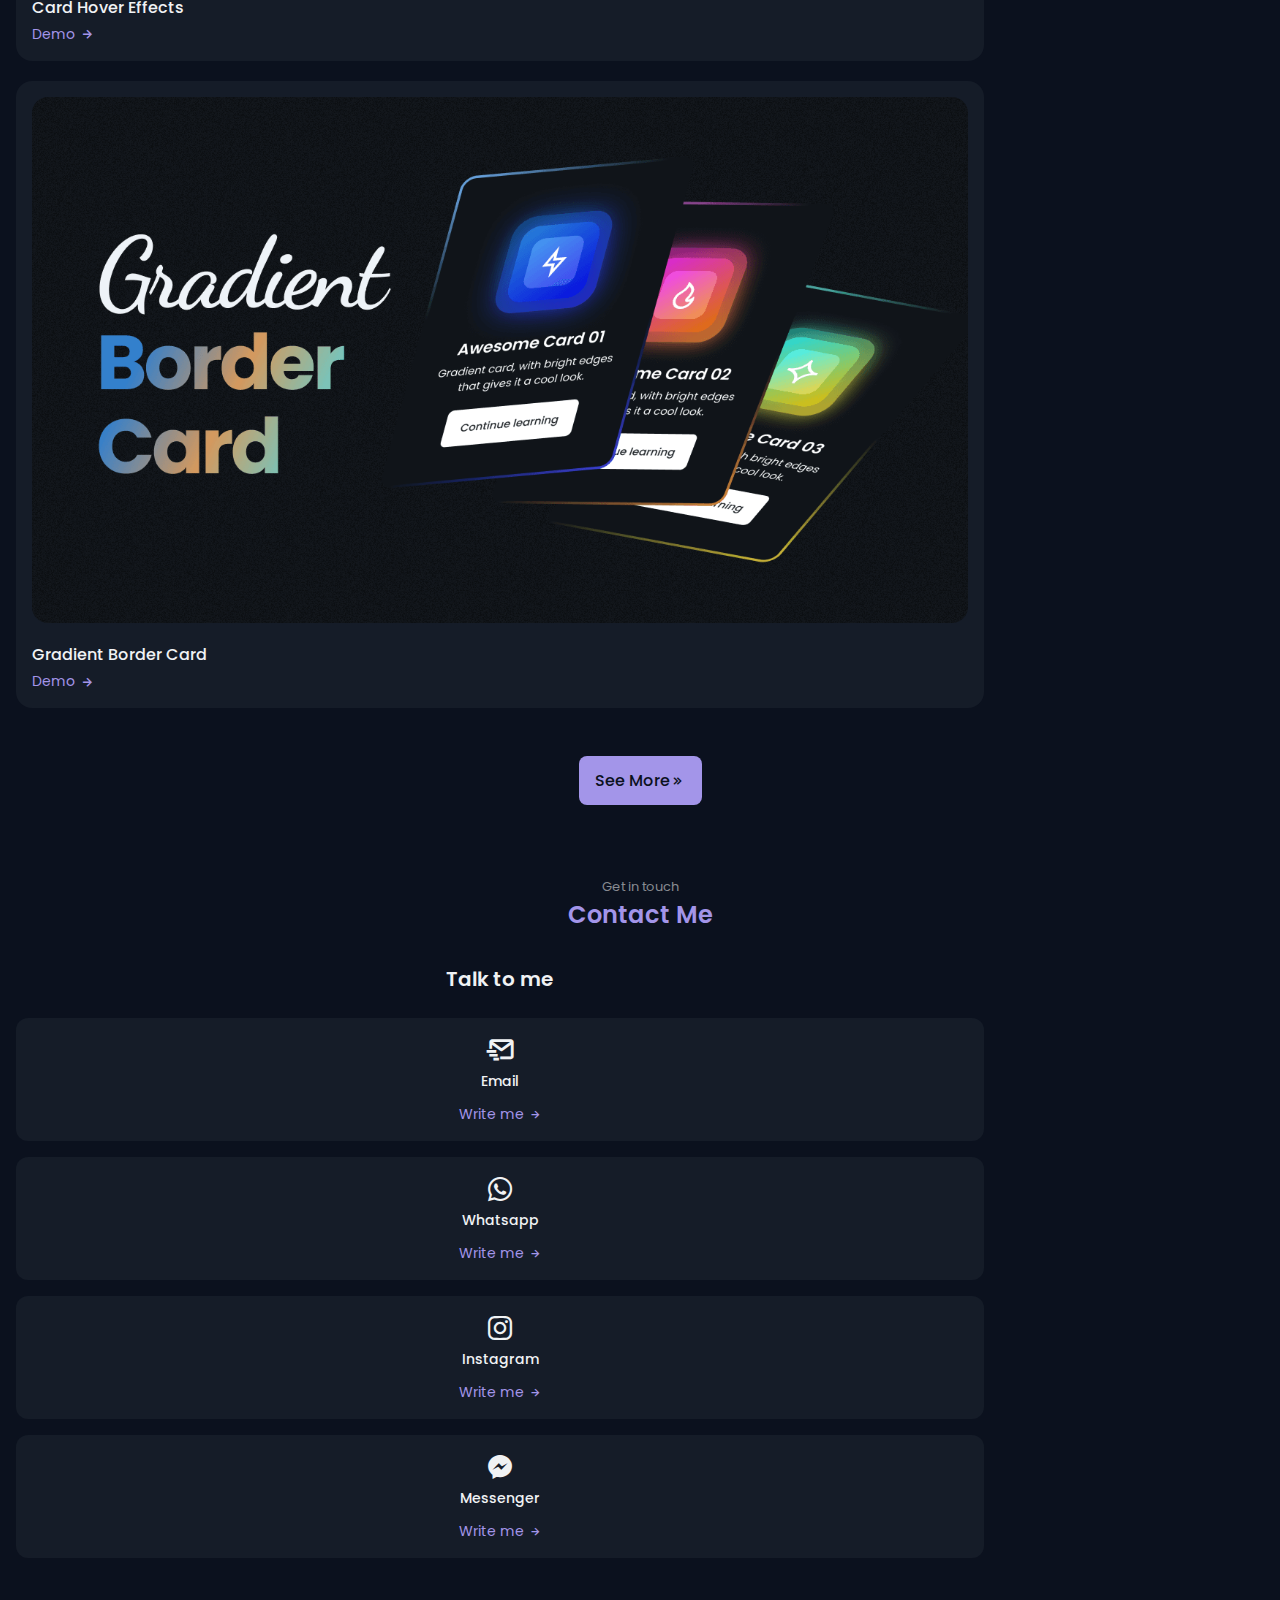
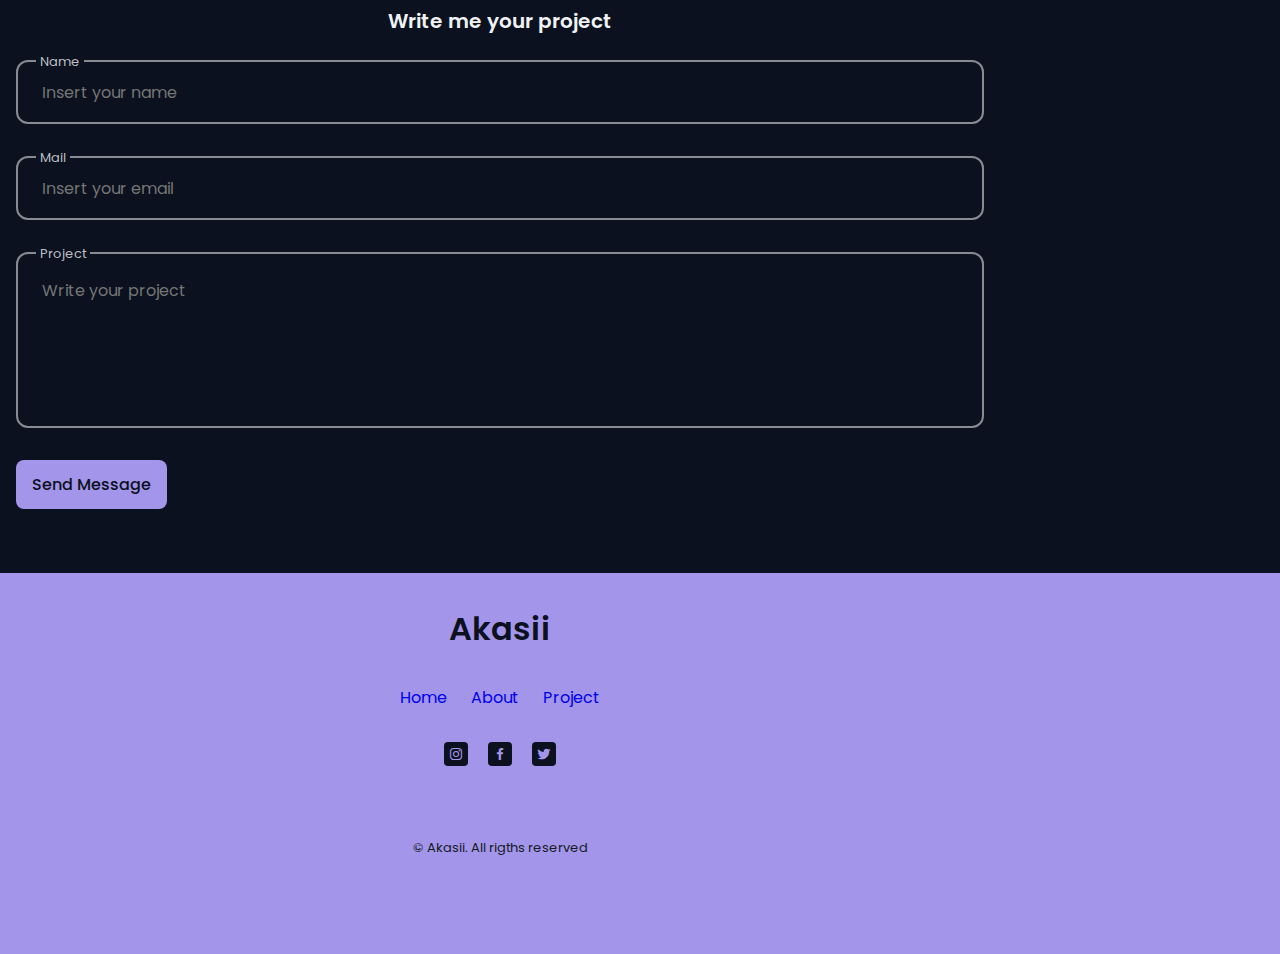
==== commit 9bb3c2a4: "Add files via upload" ====
--- a/index.html
+++ b/index.html
@@ -163,7 +163,7 @@
 
                 <h3 class="about__title">Completed</h3>
 
-                <span class="about__subtitle">9 + Projects</span>
+                <span class="about__subtitle">20 + Projects</span>
               </div>
 
               <div class="about__box">
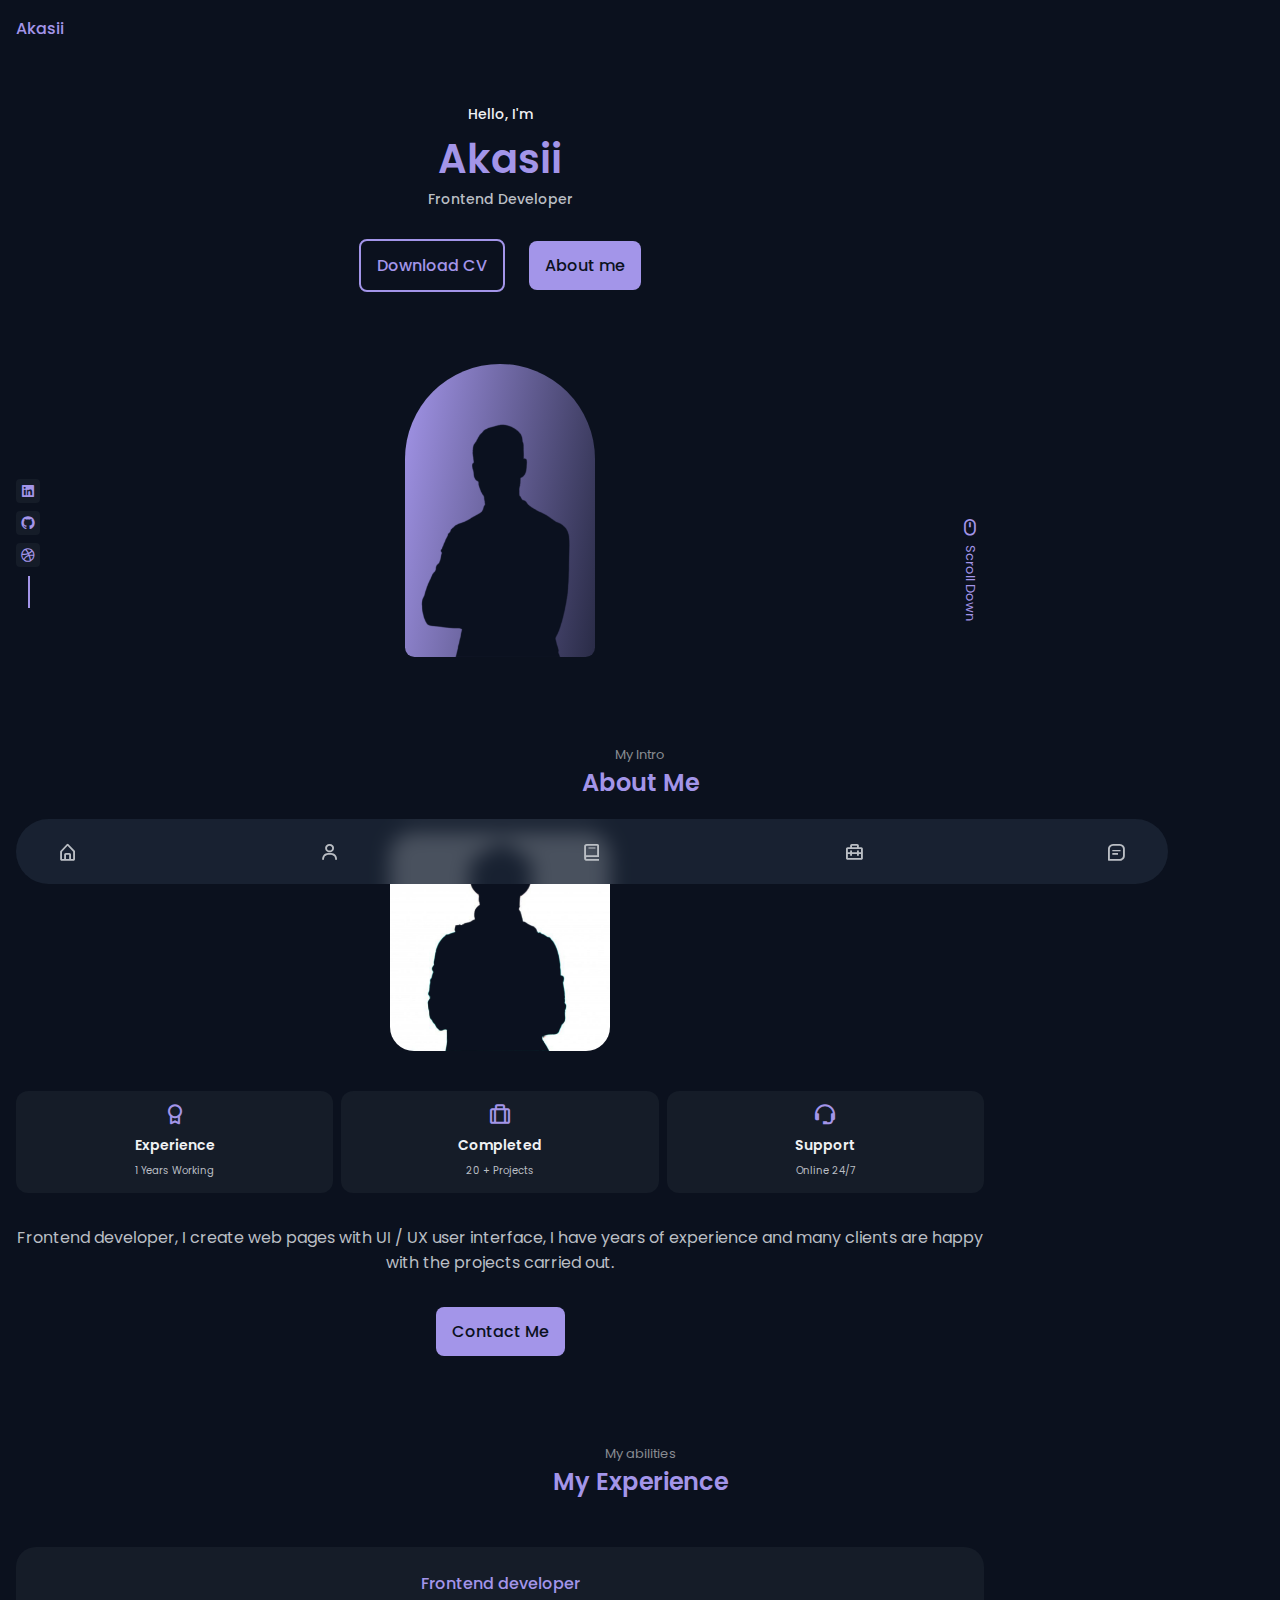
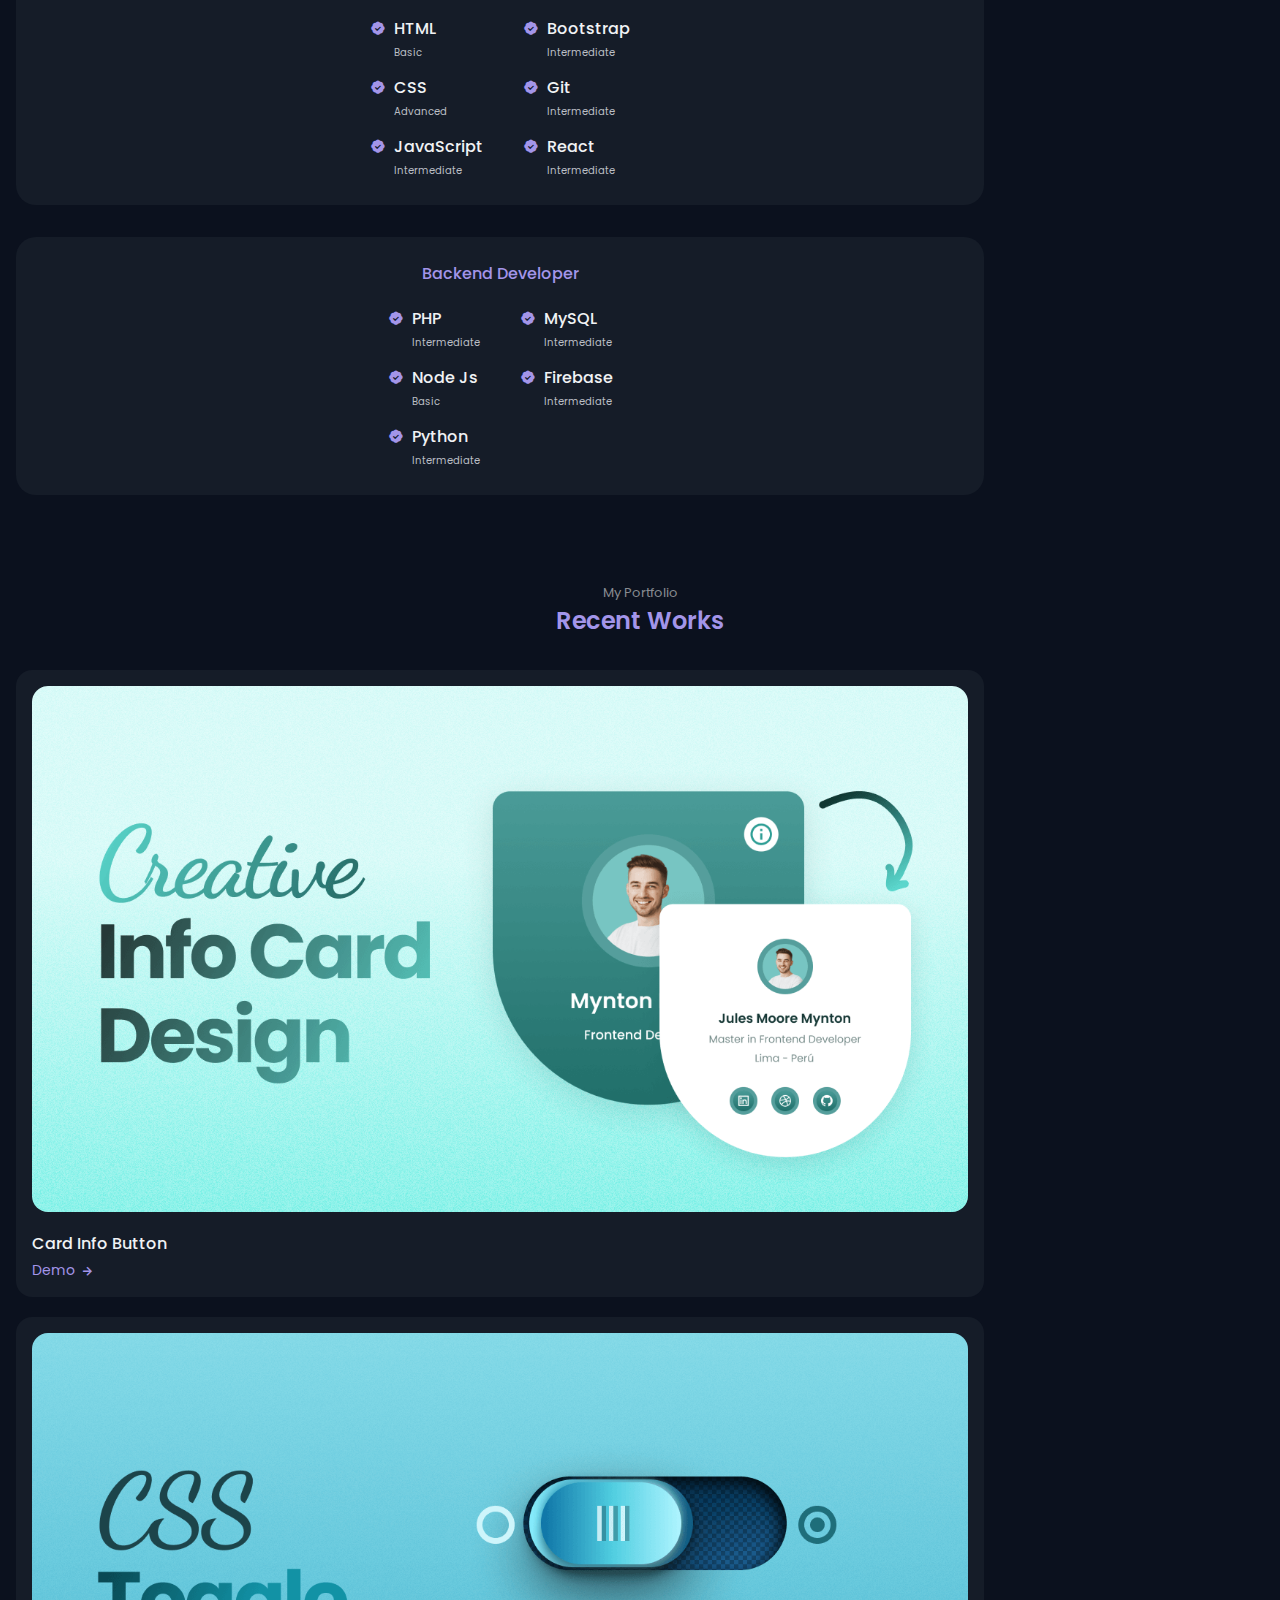
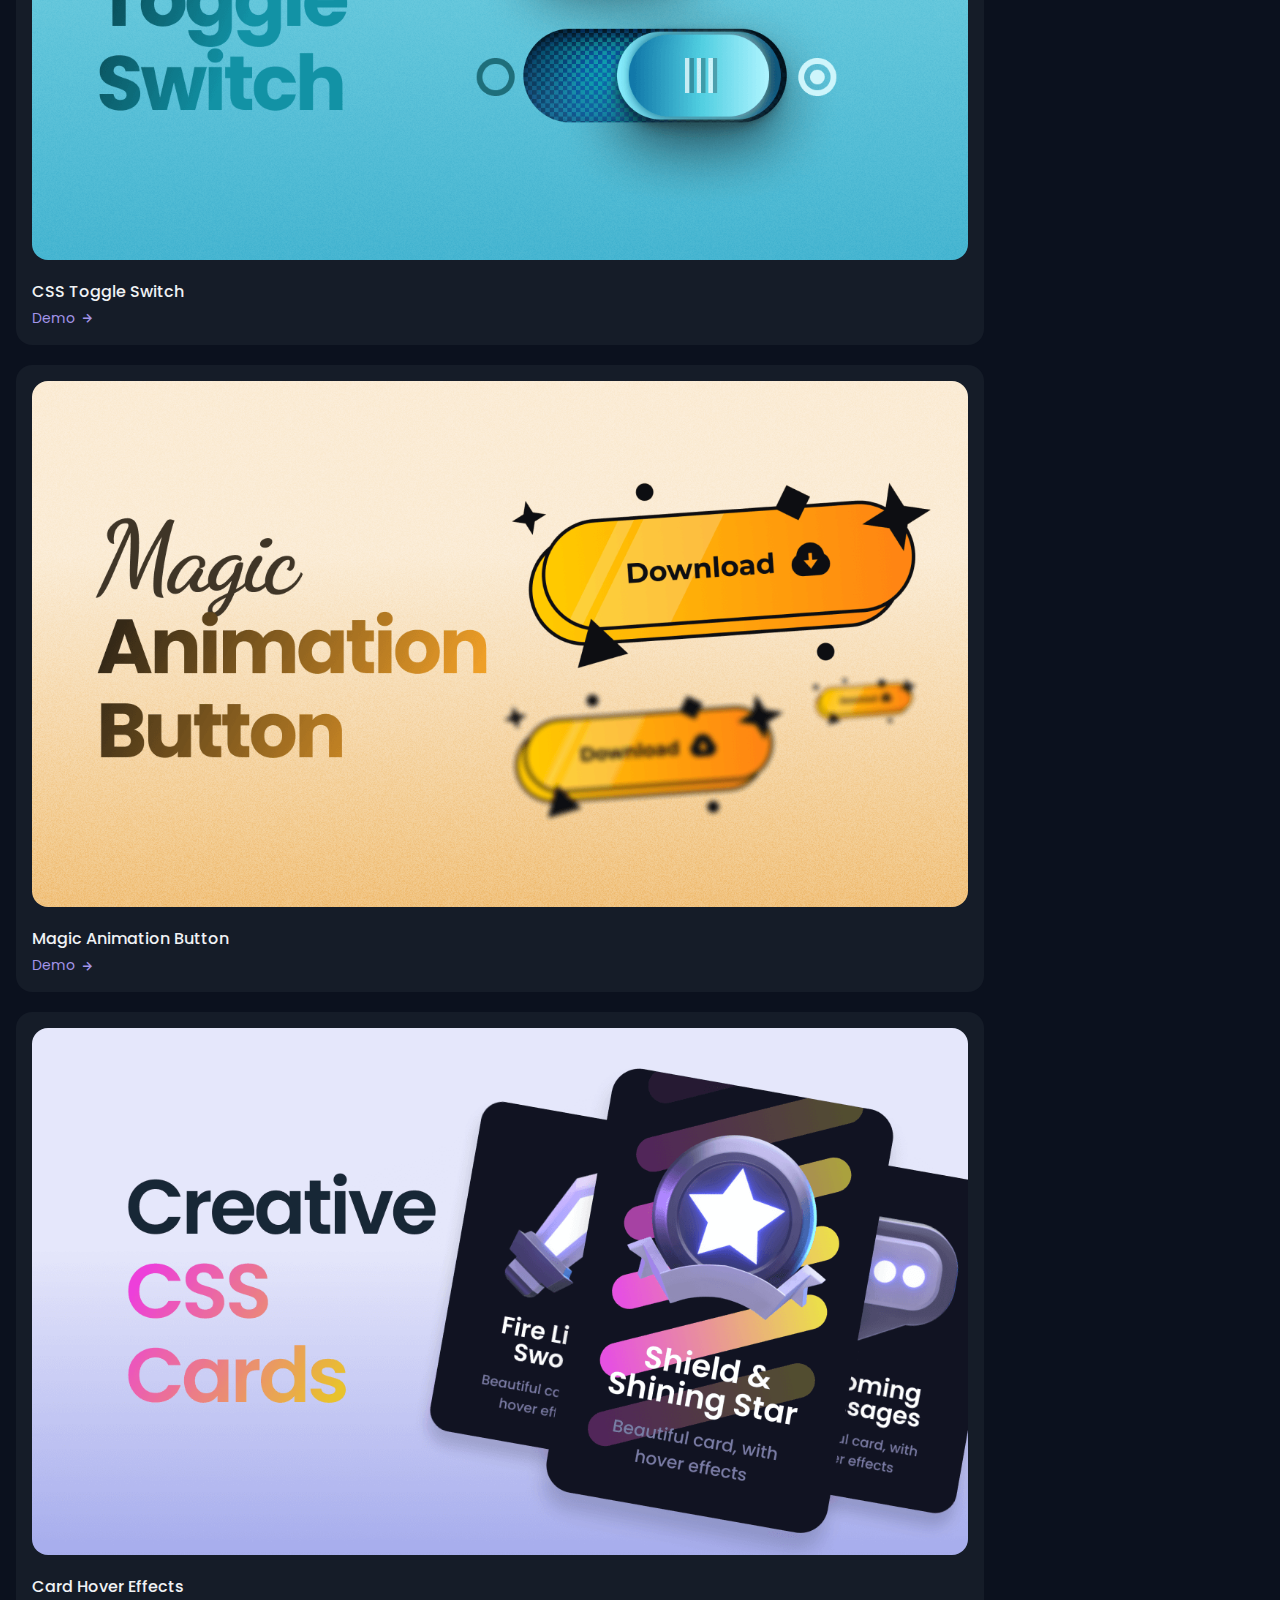
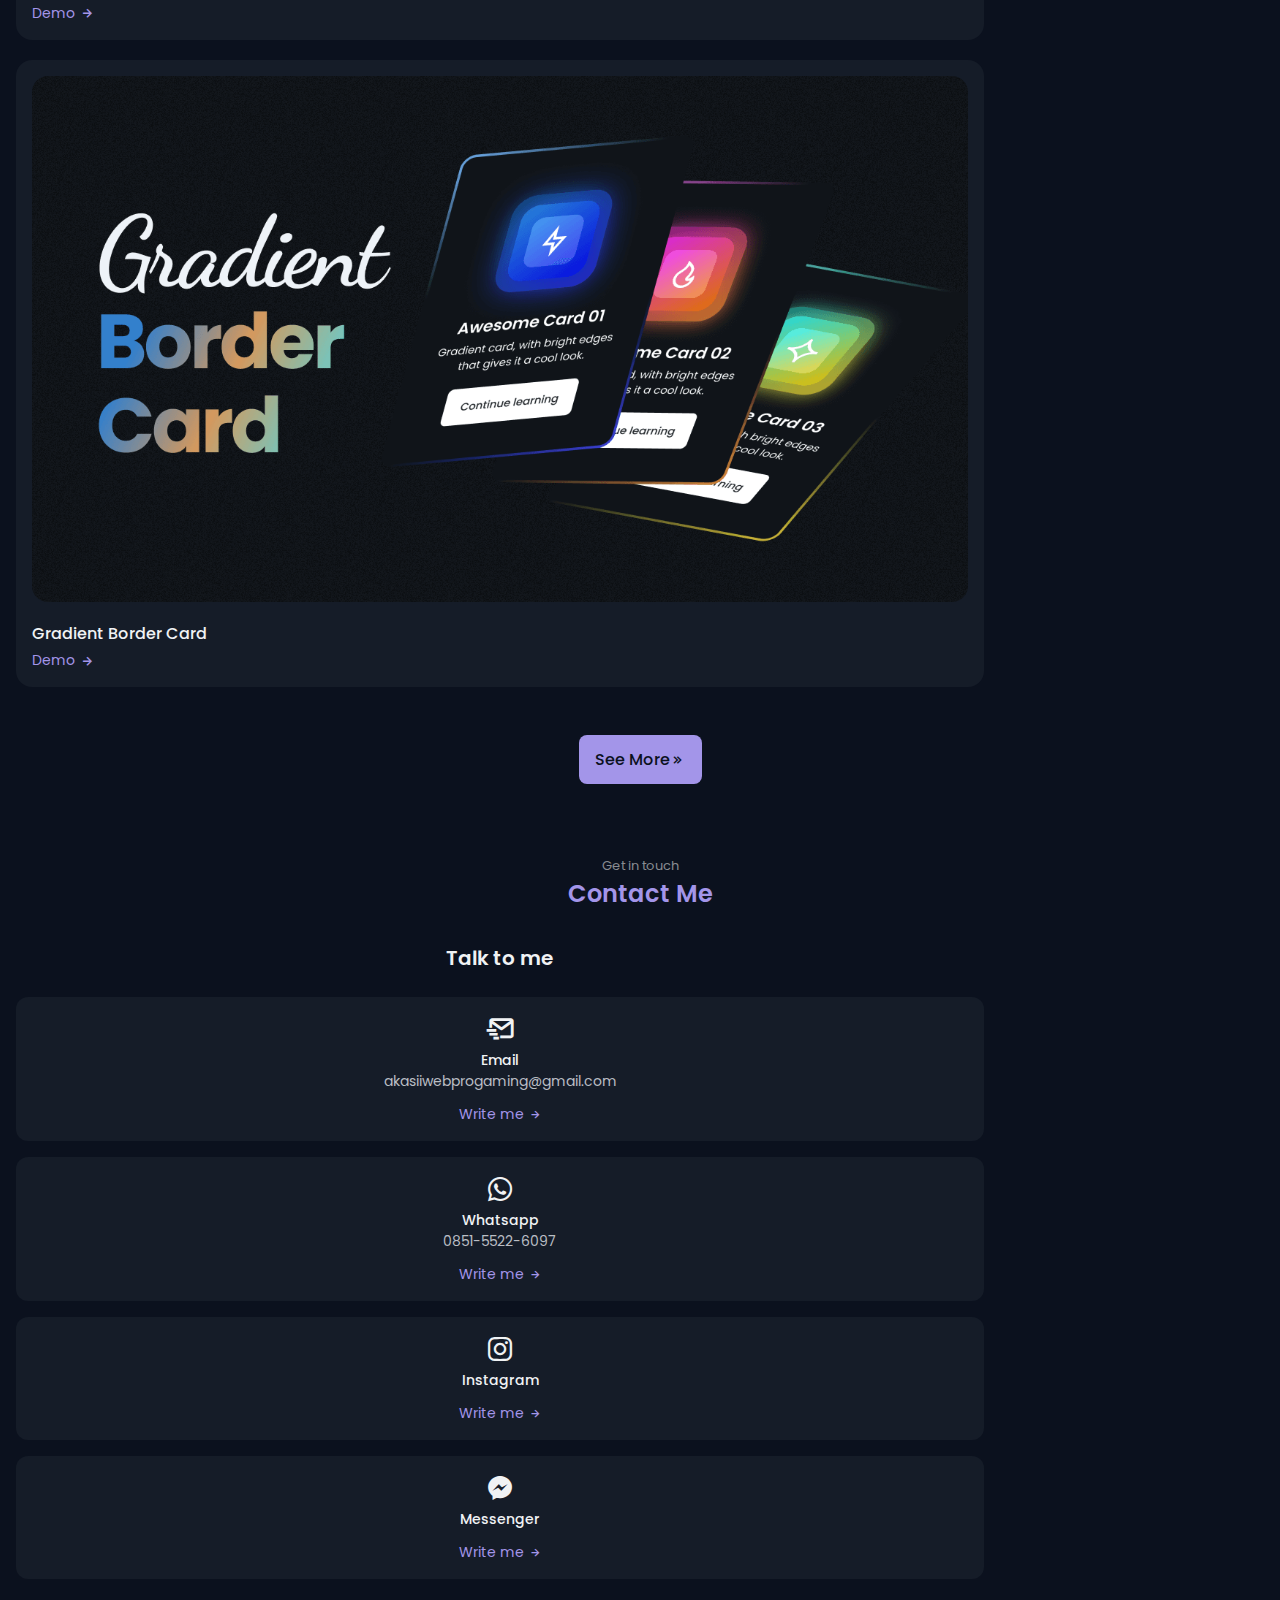
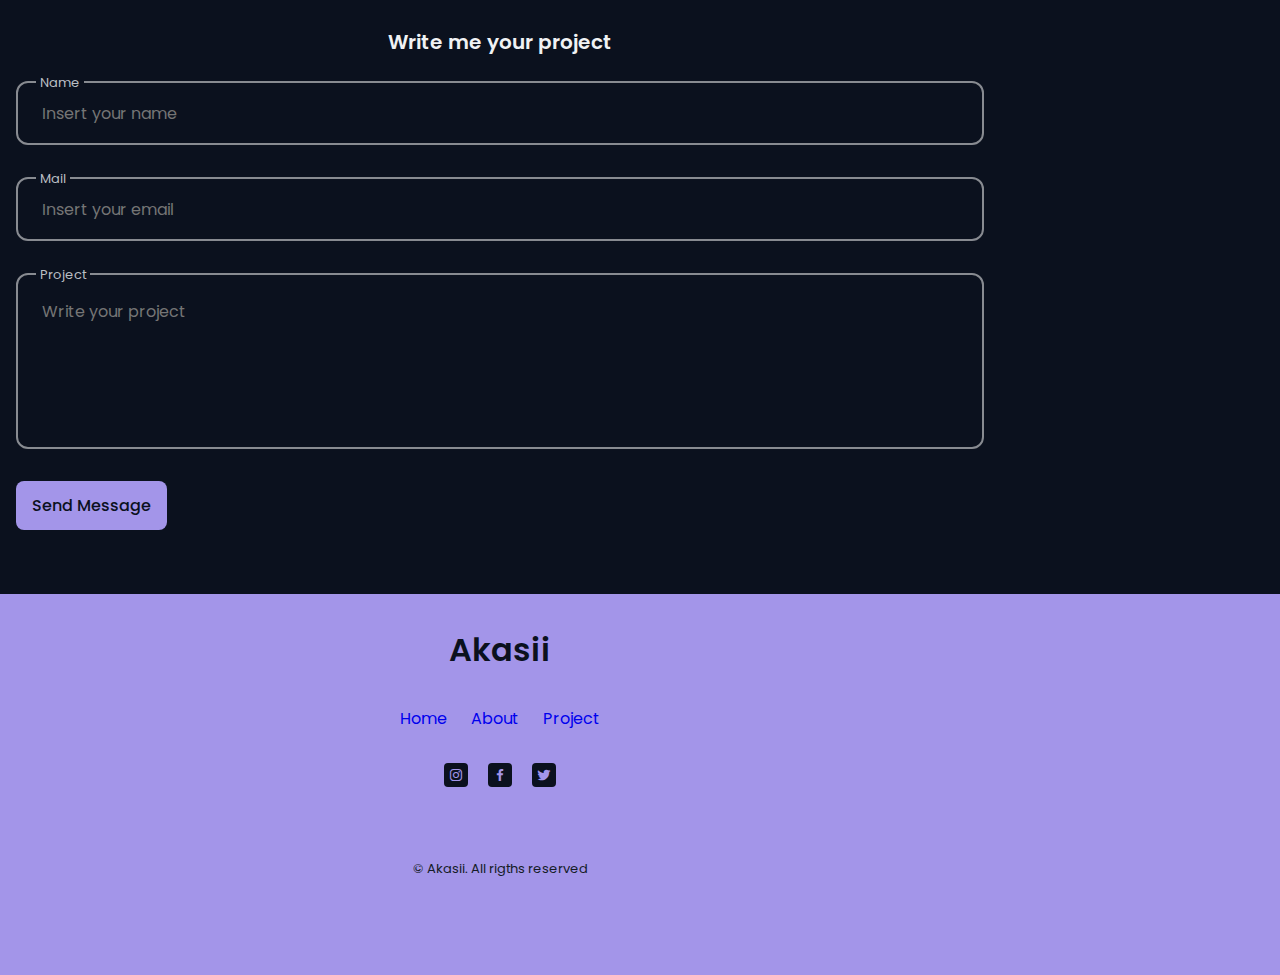
==== commit 86349647: "Add files via upload" ====
--- a/index.html
+++ b/index.html
@@ -87,12 +87,12 @@
 
             <h1 class="home__name">Akasii</h1>
 
-            <h3 class="home__education">Frontend & Backend <br /> Developer</h3>
+            <h3 class="home__education">Frontend Developer</h3>
             
             <br />
 
             <div class="home__buttons">
-              <a download="" href="Ansel-Cv.pdf" class="button button--ghost">
+              <a download="" href="Akasii-Cv.pdf" class="button button--ghost">
                 Download CV
               </a>
 
@@ -106,7 +106,7 @@
 
           <div class="home__social">
             <a
-              href="https://www.linkedin.com/"
+              href="https://www.linkedin.com/in/akasii-web-progaming-b9396b282"
               target="_blank"
               class="home__social-link"
             >
@@ -114,7 +114,7 @@
             </a>
 
             <a
-              href="https://github.com/"
+              href="https://github.com/Akasii-88"
               target="_blank"
               class="home__social-link"
             >
@@ -122,7 +122,7 @@
             </a>
 
             <a
-              href="https://dribbble.com/"
+              href="https://dribbble.com/WebProgaming"
               target="_blank"
               class="home__social-link"
             >
@@ -407,9 +407,9 @@
               <div class="contact__card">
                 <i class="bx bx-mail-send contact__card-icon"></i>
                 <h3 class="contact__card-title">Email</h3>
-                <span class="contact__card-data"> </span>
-
-                <a href="#" target="_blank" class="contact__button">
+                <span class="contact__card-data"> akasiiwebprogaming@gmail.com </span>
+
+                <a href="mailto:akasiiwebprogaming@gmail.com" target="_blank" class="contact__button">
                   Write me
                   <i class="bx bx-right-arrow-alt contact__button-icon"></i>
                 </a>
@@ -418,7 +418,7 @@
               <div class="contact__card">
                 <i class="bx bxl-whatsapp contact__card-icon"></i>
                 <h3 class="contact__card-title">Whatsapp</h3>
-                <span class="contact__card-data"> </span>
+                <span class="contact__card-data"> 0851-5522-6097 </span>
 
                 <a href="#" target="_blank" class="contact__button">
                   Write me
